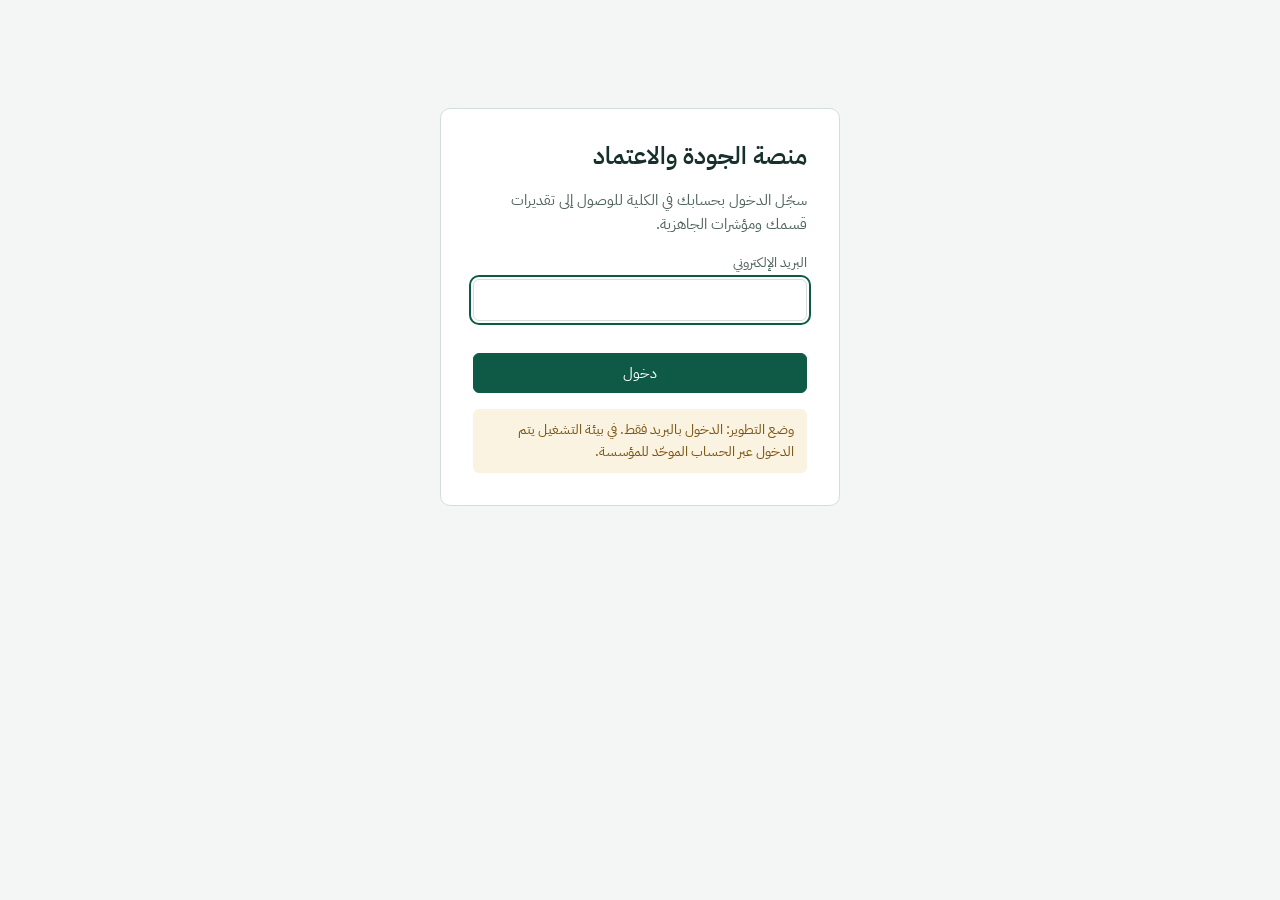
==== frontend/index.html @ ea9420d5 "AQAP: منصة الجودة والاعتماد — المخطط والواجهة البرمجية والواجهة الأمامية ووحدات خطط التحسين والمحاضر" ====
<!doctype html>
<html lang="ar" dir="rtl">
<head>
  <meta charset="utf-8">
  <meta name="viewport" content="width=device-width, initial-scale=1">
  <title>منصة الجودة والاعتماد</title>
  <link rel="preconnect" href="https://fonts.googleapis.com">
  <link rel="stylesheet" href="https://fonts.googleapis.com/css2?family=IBM+Plex+Sans+Arabic:wght@400;500;600&display=swap">
  <link rel="stylesheet" href="css/app.css">
</head>
<body>
  <div id="app" aria-live="polite"></div>
  <div id="toasts" role="status"></div>
  <dialog id="dialog"></dialog>
  <script type="module" src="js/app.js"></script>
</body>
</html>
---- frontend/css/app.css ----
:root {
  --paper: #F4F6F5;
  --surface: #FFFFFF;
  --ink: #17302B;
  --ink-2: #4E625D;
  --ink-3: #7D8D89;
  --line: #D5DDDA;
  --line-2: #E6ECEA;
  --primary: #0E5A47;
  --primary-ink: #FFFFFF;
  --primary-soft: #E3EFEB;
  --met: #2F8F5B;
  --partial: #D9A02B;
  --not-met: #C2463D;
  --na: #A9B3B0;
  --warn-bg: #FBF3E1;
  --warn-ink: #7A5410;
  --danger-bg: #F8E6E4;
  --danger-ink: #8E2B23;
  --radius: 6px;
  --font: "IBM Plex Sans Arabic", "Noto Sans Arabic", "Segoe UI", Tahoma, sans-serif;
}

* { box-sizing: border-box; }
html, body { margin: 0; }
body { font-family: var(--font); font-size: 15px; line-height: 1.6; color: var(--ink); background: var(--paper);
       font-variant-numeric: tabular-nums; }
button, input, select, textarea { font: inherit; color: inherit; }
:focus-visible { outline: 2px solid var(--primary); outline-offset: 2px; }
h1, h2, h3 { margin: 0; font-weight: 600; line-height: 1.3; }
h1 { font-size: 1.5rem; } h2 { font-size: 1.15rem; } h3 { font-size: 1rem; }
p { margin: 0; }
.muted { color: var(--ink-2); }
.faint { color: var(--ink-3); font-size: .875rem; }
.sr-only { position: absolute; width: 1px; height: 1px; overflow: hidden; clip: rect(0 0 0 0); }

/* شريط علوي */
.topbar { display: flex; align-items: center; gap: 1.25rem; padding: .6rem 1.5rem; background: var(--primary);
          color: var(--primary-ink); flex-wrap: wrap; }
.topbar .brand { display: flex; flex-direction: column; line-height: 1.25; margin-inline-end: auto; }
.topbar .brand strong { font-weight: 600; }
.topbar .brand span { font-size: .8rem; opacity: .8; }
.topbar nav { display: flex; gap: .25rem; }
.topbar nav a { color: inherit; text-decoration: none; padding: .35rem .8rem; border-radius: var(--radius); opacity: .8; }
.topbar nav a[aria-current="page"] { background: rgba(255,255,255,.16); opacity: 1; }
.topbar select { background: rgba(255,255,255,.12); border: 1px solid rgba(255,255,255,.3); color: inherit;
                 border-radius: var(--radius); padding: .3rem .5rem; }
.topbar select option { color: var(--ink); }
.topbar .user { font-size: .85rem; display: flex; gap: .75rem; align-items: center; }
.topbar .user button { background: none; border: 0; color: inherit; text-decoration: underline; cursor: pointer; opacity: .85; }

main { max-width: 1320px; margin: 0 auto; padding: 1.5rem; }

/* أزرار وحقول */
.btn { text-decoration: none; display: inline-block; color: inherit; border: 1px solid var(--line); background: var(--surface); padding: .45rem .95rem; border-radius: var(--radius);
       cursor: pointer; white-space: nowrap; }
.btn:hover { border-color: var(--ink-3); }
.btn.primary { background: var(--primary); border-color: var(--primary); color: var(--primary-ink); }
.btn.danger { color: var(--danger-ink); border-color: #E3B8B3; }
.btn.small { padding: .2rem .6rem; font-size: .85rem; }
.btn:disabled { opacity: .5; cursor: not-allowed; }
.field { display: flex; flex-direction: column; gap: .3rem; }
.field label { font-size: .85rem; color: var(--ink-2); }
input[type=text], input[type=email], textarea, select.input {
  border: 1px solid var(--line); border-radius: var(--radius); padding: .5rem .65rem; background: var(--surface); width: 100%; }
textarea { min-height: 5.5rem; resize: vertical; }

/* محدد التقدير: المقياس الرباعي هو اللغة البصرية للمنصة */
.scale { display: grid; grid-template-columns: repeat(4, 1fr); gap: 0; border: 1px solid var(--line);
         border-radius: var(--radius); overflow: hidden; }
.scale.three { grid-template-columns: repeat(3, 1fr); }
.scale button { border: 0; border-inline-start: 1px solid var(--line); background: var(--surface); padding: .55rem .4rem;
                cursor: pointer; display: flex; align-items: center; justify-content: center; gap: .4rem; }
.scale button:first-child { border-inline-start: 0; }
.scale button[aria-pressed="true"] { background: var(--sel, var(--primary)); color: #fff; }
.scale button:disabled { cursor: default; }
.scale button:disabled:not([aria-pressed="true"]) { color: var(--ink-3); }

.dot { width: .7rem; height: .7rem; border-radius: 2px; flex: none; display: inline-block; background: var(--c, var(--line)); }
.r-met { --c: var(--met); } .r-partial { --c: var(--partial); } .r-not_met { --c: var(--not-met); } .r-na { --c: var(--na); }
.r-none { --c: transparent; box-shadow: inset 0 0 0 1px var(--ink-3); }

.status { font-size: .8rem; padding: .05rem .5rem; border-radius: 3px; background: var(--line-2); color: var(--ink-2); white-space: nowrap; }
.status.s-returned { background: var(--warn-bg); color: var(--warn-ink); }
.status.s-final { background: var(--primary-soft); color: var(--primary); }
.status.s-submitted, .status.s-hod_approved, .status.s-under_audit, .status.s-audited { background: #E8EEF6; color: #2D4A72; }
.status.a-revision { background: var(--warn-bg); color: var(--warn-ink); }
.status.a-submitted, .status.a-completed { background: #E8EEF6; color: #2D4A72; }
.status.a-approved { background: #EEF3E6; color: #44602A; }
.status.a-verified { background: var(--primary-soft); color: var(--primary); }
.status.a-cancelled { text-decoration: line-through; }
input[type=range] { accent-color: var(--primary); flex: 1; }

/* تسجيل الدخول */
.login { max-width: 25rem; margin: 12vh auto; background: var(--surface); padding: 2rem; border-radius: 10px;
         border: 1px solid var(--line); display: flex; flex-direction: column; gap: 1rem; }
.notice { background: var(--warn-bg); color: var(--warn-ink); padding: .6rem .8rem; border-radius: var(--radius); font-size: .875rem; }
.error-box { background: var(--danger-bg); color: var(--danger-ink); padding: .6rem .8rem; border-radius: var(--radius); }

/* مساحة القسم */
.ws-head { display: flex; align-items: flex-end; gap: 1.5rem; flex-wrap: wrap; margin-bottom: 1rem; }
.ws-head .title { margin-inline-end: auto; display: flex; flex-direction: column; gap: .35rem; }
.progress-line { display: flex; gap: 1.5rem; font-size: .9rem; color: var(--ink-2); }
.progress-line b { color: var(--ink); font-weight: 600; font-size: 1.05rem; }
.filters { display: flex; gap: .35rem; flex-wrap: wrap; margin-bottom: .9rem; }
.filters button { border: 1px solid var(--line); background: var(--surface); border-radius: 999px; padding: .2rem .8rem;
                  cursor: pointer; font-size: .875rem; }
.filters button[aria-pressed="true"] { background: var(--ink); border-color: var(--ink); color: #fff; }

.ws { display: grid; grid-template-columns: minmax(300px, 400px) 1fr; gap: 1.25rem; align-items: start; }
.req-list { background: var(--surface); border: 1px solid var(--line); border-radius: 10px; max-height: calc(100vh - 230px);
            overflow-y: auto; position: sticky; top: 1rem; }
.req-group { padding: .5rem 1rem; background: var(--paper); font-size: .8rem; color: var(--ink-2); position: sticky; top: 0;
             border-bottom: 1px solid var(--line-2); z-index: 1; }
.req-item { display: grid; grid-template-columns: auto 1fr auto; gap: .2rem .7rem; padding: .7rem 1rem; border: 0;
            border-bottom: 1px solid var(--line-2); background: none; width: 100%; text-align: start; cursor: pointer; align-items: start; }
.req-item:hover { background: #FAFBFB; }
.req-item[aria-current="true"] { background: var(--primary-soft); box-shadow: inset -3px 0 0 var(--primary); }
.req-item .dot { margin-top: .45rem; }
.req-item .code { font-size: .8rem; color: var(--ink-3); }
.req-item .text { grid-column: 2 / 4; display: -webkit-box; -webkit-line-clamp: 2; -webkit-box-orient: vertical; overflow: hidden; }
.req-item .meta { grid-column: 3; grid-row: 1; display: flex; gap: .4rem; align-items: center; }

.detail { background: var(--surface); border: 1px solid var(--line); border-radius: 10px; }
.detail section { padding: 1.25rem 1.5rem; border-bottom: 1px solid var(--line-2); display: flex; flex-direction: column; gap: .85rem; }
.detail section:last-child { border-bottom: 0; }
.detail .req-text { font-size: 1.12rem; font-weight: 500; max-width: 62ch; }
.crumbs { font-size: .85rem; color: var(--ink-3); }
.row { display: flex; gap: .6rem; align-items: center; flex-wrap: wrap; }
.row.end { justify-content: flex-end; }
.grid2 { display: grid; grid-template-columns: 1fr 1fr; gap: 1rem; }
.empty { padding: 3rem 1.5rem; text-align: center; color: var(--ink-2); }

.ev-list { list-style: none; margin: 0; padding: 0; display: flex; flex-direction: column; }
.ev-list li { display: flex; gap: .75rem; align-items: center; padding: .55rem 0; border-bottom: 1px dashed var(--line-2); }
.ev-list li:last-child { border-bottom: 0; }
.ev-list .grow { flex: 1; min-width: 0; }
.ev-add { display: grid; grid-template-columns: 1fr auto; gap: .6rem; background: var(--paper); padding: .9rem; border-radius: var(--radius); }

.timeline { list-style: none; padding: 0; margin: 0; font-size: .875rem; }
.timeline li { padding: .3rem 0; display: flex; gap: .6rem; color: var(--ink-2); flex-wrap: wrap; }
.timeline li q { color: var(--ink); }
.readonly-val { display: flex; gap: .5rem; align-items: center; }

/* لوحة المؤشرات */
.dash-head { display: flex; justify-content: space-between; align-items: flex-start; gap: 1rem; flex-wrap: wrap; margin-bottom: 1.25rem; }
.figures { display: flex; gap: 2.5rem; flex-wrap: wrap; margin: .75rem 0 2rem; }
.figure { display: flex; flex-direction: column; }
.figure .num { font-size: 2.6rem; font-weight: 600; line-height: 1.1; letter-spacing: -.01em; }
.figure .num small { font-size: 1.1rem; font-weight: 500; color: var(--ink-2); }
.figure .lbl { font-size: .85rem; color: var(--ink-2); }
.figure.alert .num { color: var(--not-met); }

.panel { background: var(--surface); border: 1px solid var(--line); border-radius: 10px; padding: 1.25rem 1.5rem; margin-bottom: 1.25rem; }
.panel > header { display: flex; justify-content: space-between; align-items: baseline; gap: 1rem; margin-bottom: 1rem; flex-wrap: wrap; }
.cols2 { display: grid; grid-template-columns: 1fr 1fr; gap: 1.25rem; }
.cols2 > .panel { margin-bottom: 0; }

/* خريطة الاستيفاء: كل خلية متطلب، وكل صف قسم */
.matrix-wrap { overflow-x: auto; }
.matrix { display: grid; gap: 3px; align-items: center; }
.matrix .rowlabel { font-size: .85rem; padding-inline-end: .75rem; white-space: nowrap; }
.matrix .stdlabel { font-size: .75rem; color: var(--ink-3); border-top: 2px solid var(--ink-3); padding-top: .2rem; white-space: nowrap; overflow: hidden; }
.cell { width: 100%; aspect-ratio: 1; min-width: 14px; border: 0; border-radius: 2px; background: var(--c); cursor: pointer; padding: 0; }
.cell.r-none { background: repeating-linear-gradient(45deg, #fff 0 3px, #E3E8E6 3px 5px); box-shadow: inset 0 0 0 1px var(--line); }
.cell.gap-mark { box-shadow: inset 0 0 0 2px var(--ink); }
.cell:hover { outline: 2px solid var(--ink); outline-offset: 1px; }
.legend { display: flex; gap: 1rem; flex-wrap: wrap; font-size: .8rem; color: var(--ink-2); margin-top: .9rem; }
.legend span { display: inline-flex; align-items: center; gap: .35rem; }
.legend .cell { width: 12px; min-width: 12px; cursor: default; }
.legend .cell:hover { outline: 0; }

table.data { width: 100%; border-collapse: collapse; font-size: .9rem; }
table.data th { text-align: start; font-weight: 500; color: var(--ink-2); font-size: .8rem; padding: .4rem .6rem; border-bottom: 1px solid var(--line); }
table.data td { padding: .55rem .6rem; border-bottom: 1px solid var(--line-2); vertical-align: middle; }
table.data tr:last-child td { border-bottom: 0; }
.bar { position: relative; height: .7rem; background: var(--line-2); border-radius: 2px; min-width: 120px; }
.bar i { position: absolute; inset-block: 0; inset-inline-start: 0; background: var(--primary); border-radius: 2px; }
.bar b { position: absolute; inset-block: -3px; width: 2px; background: var(--partial); }
.heat { text-align: center; border-radius: 3px; font-size: .85rem; padding: .3rem .2rem; }

.rank { list-style: none; padding: 0; margin: 0; }
.rank li { display: grid; grid-template-columns: 1fr auto; gap: .2rem 1rem; padding: .5rem 0; border-bottom: 1px solid var(--line-2); }
.rank li:last-child { border-bottom: 0; }

/* إشعارات وحوار */
#toasts { position: fixed; inset-block-end: 1rem; inset-inline-start: 1rem; display: flex; flex-direction: column; gap: .5rem; z-index: 50; }
.toast { background: var(--ink); color: #fff; padding: .6rem 1rem; border-radius: var(--radius); max-width: 26rem; }
.toast.error { background: var(--danger-ink); }
dialog { border: 1px solid var(--line); border-radius: 10px; padding: 1.5rem; width: min(30rem, 92vw); }
dialog::backdrop { background: rgba(23, 48, 43, .35); }
dialog form { display: flex; flex-direction: column; gap: 1rem; }

.skeleton { color: var(--ink-3); padding: 2rem 0; }

/* المحاضر */
.min-group { border-bottom: 1px solid var(--line-2); }
.min-tpl { display: grid; grid-template-columns: auto auto 1fr; gap: .2rem .6rem; width: 100%; padding: .75rem 1rem; border: 0;
           background: none; text-align: start; cursor: pointer; align-items: center; }
.min-tpl:hover { background: #FAFBFB; }
.min-tpl[aria-expanded="true"] { background: var(--paper); }
.min-tpl .code { font-weight: 600; } .min-tpl .meta { justify-self: end; font-size: .8rem; }
.min-tpl .text { grid-column: 1 / -1; }
.min-items { background: var(--paper); }
.min-items .req-item { padding-inline-start: 1.6rem; }
.status.s-draft { background: var(--line-2); }
.axis { border: 1px solid var(--line-2); border-radius: var(--radius); padding: .8rem; margin-bottom: .8rem; display: flex; flex-direction: column; gap: .6rem; }
.axis-head { display: flex; gap: .6rem; align-items: center; }
.axis-head input { flex: 1; font-weight: 500; }
.axis-no { font-size: .8rem; color: var(--primary); white-space: nowrap; font-weight: 600; }
.rec-table td { padding: .35rem; vertical-align: top; }
.rec-table textarea, .rec-table input { min-height: 0; padding: .35rem .5rem; }
.rec-table textarea { min-height: 2.6rem; }
.fu-row { display: flex; flex-direction: column; gap: .5rem; padding: .7rem 0; border-top: 1px dashed var(--line-2); }
.fu-fields { display: grid; grid-template-columns: 10rem 1fr 1fr auto; gap: .5rem; align-items: start; }
.fu-fields textarea { min-height: 2.6rem; }
.fu-fields .faint { grid-column: 1 / -1; }
input[type=date].input { width: auto; }
input[type=text]:disabled, textarea:disabled, select:disabled { background: var(--paper); color: var(--ink); }

@media (max-width: 900px) {
  .fu-row, .fu-fields { grid-template-columns: 1fr; }
  .ws, .cols2, .grid2 { grid-template-columns: 1fr; }
  .req-list { position: static; max-height: 45vh; }
  main { padding: 1rem; }
  .figures { gap: 1.5rem; }
  .figure .num { font-size: 2rem; }
}
@media (prefers-reduced-motion: no-preference) {
  .toast { animation: rise .2s ease-out; }
  @keyframes rise { from { transform: translateY(6px); opacity: 0; } }
}
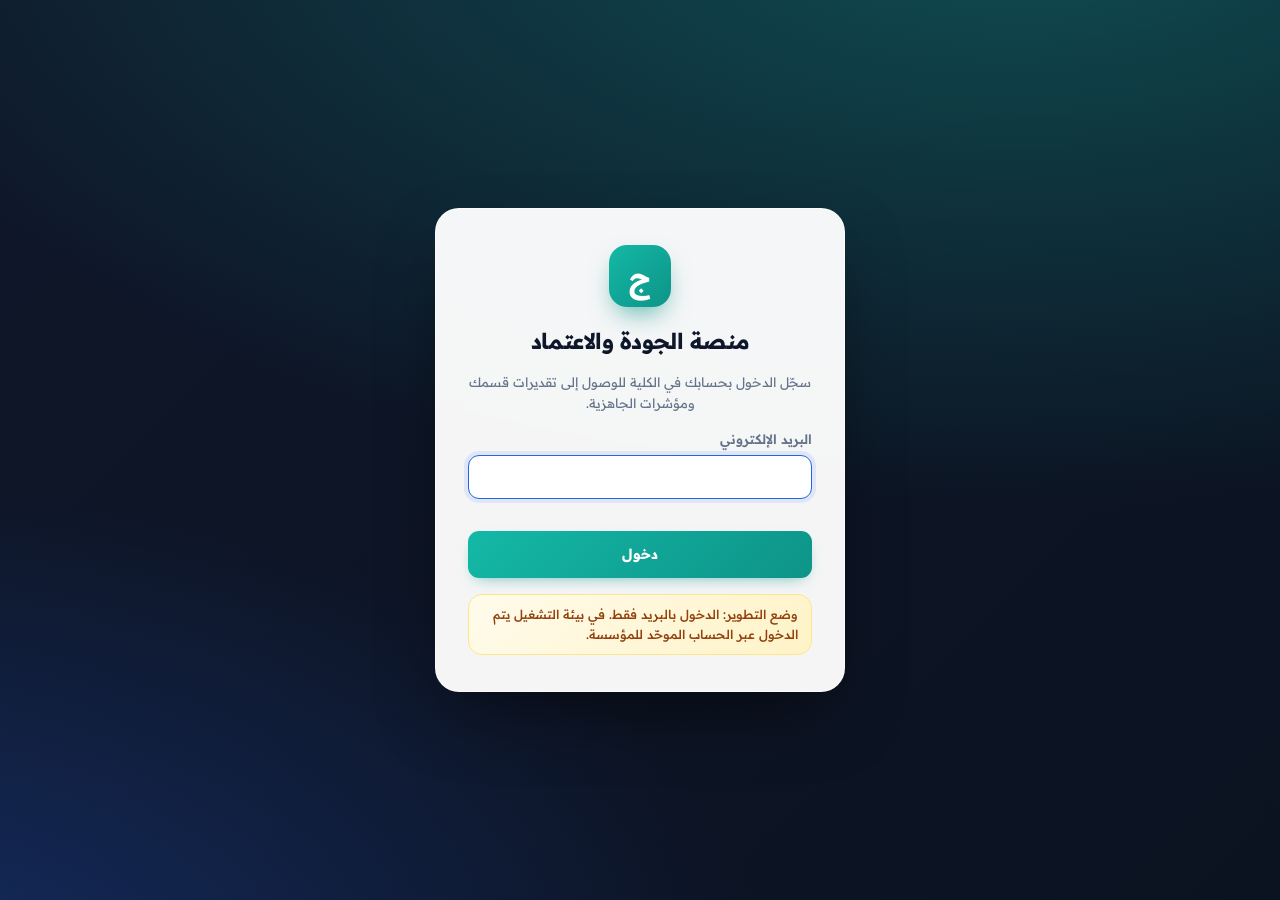
==== commit aec20db5: "Apply Quality Connect visual identity (colors, Readex Pro/Plus Jakarta fonts, radii, shadows, gradie" ====
--- a/frontend/index.html
+++ b/frontend/index.html
@@ -5,7 +5,7 @@
   <meta name="viewport" content="width=device-width, initial-scale=1">
   <title>منصة الجودة والاعتماد</title>
   <link rel="preconnect" href="https://fonts.googleapis.com">
-  <link rel="stylesheet" href="https://fonts.googleapis.com/css2?family=IBM+Plex+Sans+Arabic:wght@400;500;600&display=swap">
+  <link rel="stylesheet" href="https://fonts.googleapis.com/css2?family=Plus+Jakarta+Sans:wght@400;500;600;700;800&family=Readex+Pro:wght@300;400;500;600;700&display=swap">
   <link rel="stylesheet" href="css/app.css">
 </head>
 <body>
--- a/frontend/css/app.css
+++ b/frontend/css/app.css
@@ -1,7 +1,7 @@
 :root {
   --paper: #F4F6F5;
   --surface: #FFFFFF;
-  --ink: #17302B;
+  --ink: #0F172A;
   --ink-2: #4E625D;
   --ink-3: #7D8D89;
   --line: #D5DDDA;
@@ -188,7 +188,7 @@
 .toast { background: var(--ink); color: #fff; padding: .6rem 1rem; border-radius: var(--radius); max-width: 26rem; }
 .toast.error { background: var(--danger-ink); }
 dialog { border: 1px solid var(--line); border-radius: 10px; padding: 1.5rem; width: min(30rem, 92vw); }
-dialog::backdrop { background: rgba(23, 48, 43, .35); }
+dialog::backdrop { background: rgba(15, 23, 42, .35); }
 dialog form { display: flex; flex-direction: column; gap: 1rem; }
 
 .skeleton { color: var(--ink-3); padding: 2rem 0; }
@@ -230,3 +230,404 @@
   .toast { animation: rise .2s ease-out; }
   @keyframes rise { from { transform: translateY(6px); opacity: 0; } }
 }
+
+/* جاهزية المحضر والشواهد الداعمة */
+.checks { list-style: none; margin: .3rem 0 .6rem; padding: 0; display: grid; grid-template-columns: repeat(auto-fill, minmax(13rem, 1fr)); gap: .35rem; }
+.checks li { display: flex; gap: .45rem; align-items: center; font-size: .875rem; padding: .3rem .6rem; border-radius: var(--radius);
+             background: var(--danger-bg); color: var(--danger-ink); }
+.checks li.ok { background: var(--primary-soft); color: var(--primary); }
+.checks li.opt { background: var(--line-2); color: var(--ink-2); }
+.linkish { background: none; border: 0; padding: 0; color: var(--primary); font-weight: 600; cursor: pointer; text-align: start; }
+.linkish:hover { text-decoration: underline; }
+
+/* الخطط والتقارير (النماذج الإلكترونية) */
+.std-head { padding: .55rem 1rem .35rem; font-size: .8rem; color: var(--ink-2); background: var(--paper); border-top: 1px solid var(--line-2); font-weight: 600; }
+.std-head:first-child { border-top: 0; }
+.table-scroll { overflow-x: auto; margin-inline: -1.5rem; padding-inline: 1.5rem; }
+table.form-table { font-size: .82rem; min-width: 100%; }
+table.form-table th { white-space: normal; min-width: 4.5rem; vertical-align: bottom; }
+table.form-table th.grp { text-align: center; background: var(--primary-soft); color: var(--primary); font-weight: 600; border-bottom: 0; }
+table.form-table td { padding: .3rem .35rem; vertical-align: top; }
+table.form-table td.num { text-align: center; white-space: nowrap; }
+table.form-table .computed { background: #F3F7F6; color: var(--primary); font-weight: 600; }
+table.form-table input, table.form-table select, table.form-table textarea { width: 100%; font-size: .82rem; padding: .3rem .4rem;
+  border: 1px solid var(--line); border-radius: 4px; background: var(--surface); }
+table.form-table textarea { resize: vertical; min-height: 2.2rem; }
+td.w-text { min-width: 9rem; } td.w-longtext { min-width: 14rem; } td.w-number { min-width: 5rem; }
+td.w-select { min-width: 7.5rem; } td.w-url { min-width: 11rem; }
+.fu-done { color: var(--met); font-weight: 600; } .fu-partial { color: #9A6C12; font-weight: 600; } .fu-not { color: var(--not-met); font-weight: 600; }
+select.fu-done { background: #EAF5EE; } select.fu-partial { background: var(--warn-bg); } select.fu-not { background: var(--danger-bg); }
+.form-sum { flex-wrap: wrap; gap: .4rem 1.4rem; }
+.grid3 { display: grid; grid-template-columns: repeat(auto-fill, minmax(12rem, 1fr)); gap: .8rem; }
+@media (max-width: 900px) { .table-scroll { margin-inline: -1rem; padding-inline: 1rem; } }
+.ws > * { min-width: 0; }   /* الجداول العريضة تتمرر داخل إطارها لا الصفحة كلها */
+
+/* ---------------- التقرير النهائي ---------------- */
+.final-report { --g1: #0F766E; --g2: #0D9488; --gold: #2DD4BF; --soft: #F5F8FB;
+  display: flex; flex-direction: column; gap: 1.1rem; padding-bottom: 2rem; position: relative; }
+.final-report::before { content: ""; position: fixed; inset: 0; z-index: -1; pointer-events: none;
+  background: radial-gradient(1200px 500px at 100% -10%, #D5F5F0 0, transparent 60%),
+              radial-gradient(900px 500px at -10% 110%, #E0E9FB 0, transparent 60%), #F5F8FB; }
+.final-report .table-wrap { overflow-x: auto; }
+
+/* الترويسة */
+.hero { color: #fff; border-radius: 18px; padding: 1.6rem 1.8rem 1.3rem; position: relative; overflow: hidden;
+  background: linear-gradient(135deg, var(--g1) 0%, var(--g2) 60%, #14B8A6 100%);
+  box-shadow: 0 18px 40px -18px rgba(13, 148, 136, .55); }
+.hero::after { content: ""; position: absolute; inset: 0; opacity: .12; pointer-events: none;
+  background-image: radial-gradient(circle at 1px 1px, #fff 1.2px, transparent 1.3px); background-size: 18px 18px;
+  mask-image: linear-gradient(to left, #000, transparent 70%); }
+.hero-top { display: flex; justify-content: space-between; gap: 1rem; flex-wrap: wrap; align-items: flex-start; position: relative; z-index: 1; }
+.hero h1 { margin: .15rem 0 .2rem; font-size: 2rem; letter-spacing: -.01em; }
+.hero p { margin: 0; opacity: .85; }
+.eyebrow { display: inline-block; font-size: .78rem; padding: .15rem .7rem; border-radius: 999px; background: rgba(255,255,255,.16);
+  border: 1px solid rgba(255,255,255,.25); }
+.report-controls { gap: .6rem; flex-wrap: wrap; align-items: center; }
+.report-controls label { display: flex; gap: .4rem; align-items: center; font-size: .85rem; color: rgba(255,255,255,.9); }
+.report-controls select { background: rgba(255,255,255,.95); color: var(--ink); border: 0; border-radius: 8px; padding: .35rem .6rem; }
+.report-controls .btn { background: var(--gold); color: #1d1a10; border: 0; font-weight: 700; border-radius: 8px; }
+.kpis { display: grid; grid-template-columns: repeat(auto-fit, minmax(150px, 1fr)); gap: .7rem; margin-top: 1.3rem; position: relative; z-index: 1; }
+.kpi { background: rgba(255,255,255,.12); border: 1px solid rgba(255,255,255,.2); border-radius: 12px; padding: .7rem .9rem;
+  display: flex; flex-direction: column; backdrop-filter: blur(4px); }
+.kpi b { font-size: 1.7rem; line-height: 1.2; }
+.kpi span { font-size: .82rem; opacity: .85; }
+.kpi.k-good b { color: #9BF0C8; } .kpi.k-mid b { color: #FFE08A; } .kpi.k-bad b { color: #FFB4AA; } .kpi.k-plan b { color: #fff; }
+.kpi.t-good b { color: #9BF0C8; } .kpi.t-mid b { color: #FFE08A; } .kpi.t-bad b { color: #FFB4AA; }
+
+/* عناوين الأقسام */
+.sec-title { display: flex; align-items: center; gap: .75rem; margin-top: .6rem; }
+.sec-title i { font-style: normal; width: 2.1rem; height: 2.1rem; border-radius: 10px; display: grid; place-items: center; font-weight: 700;
+  color: #fff; background: linear-gradient(135deg, var(--g1), var(--g2)); box-shadow: 0 6px 14px -6px rgba(13,148,136,.6); }
+.sec-title h2 { margin: 0; font-size: 1.2rem; }
+.sec-title p { margin: 0; font-size: .82rem; color: var(--ink-2); }
+.card { background: #fff; border-radius: 16px; padding: 1.2rem; border: 1px solid #E8EDF2;
+  box-shadow: 0 10px 30px -20px rgba(15, 23, 42, .35); }
+.card-h { margin: 0 0 .3rem; font-size: 1rem; }
+
+/* عدادات المعايير الرئيسية */
+.gauges { display: grid; grid-template-columns: repeat(auto-fit, minmax(170px, 1fr)); gap: .9rem; }
+.gcard { background: #fff; border-radius: 16px; padding: 1rem .8rem .9rem; display: flex; flex-direction: column; align-items: center; gap: .2rem;
+  text-align: center; border: 1px solid #E8EDF2; border-top: 5px solid var(--na, #9aa); position: relative;
+  box-shadow: 0 10px 30px -20px rgba(15, 23, 42, .4); transition: transform .2s, box-shadow .2s; }
+.gcard:hover { transform: translateY(-3px); box-shadow: 0 18px 36px -20px rgba(15, 23, 42, .5); }
+.gcard.t-good { border-top-color: var(--met); } .gcard.t-mid { border-top-color: var(--partial); } .gcard.t-bad { border-top-color: var(--not-met); }
+.gcard h3 { margin: 0; font-size: .95rem; min-height: 2.5em; display: flex; align-items: center; }
+.gcard strong { font-size: 1.9rem; line-height: 1; margin-top: -.3rem; }
+.gcard.t-good strong { color: var(--met); } .gcard.t-mid strong { color: #D97706; } .gcard.t-bad strong { color: var(--not-met); }
+.gcard .tag { background: var(--soft); color: var(--g1); border-radius: 999px; padding: .1rem .8rem; font-size: .8rem; font-weight: 700; margin-top: .35rem; }
+.gauge { width: 100%; max-width: 200px; }
+.gauge .z-bad { stroke: var(--not-met); opacity: .18; } .gauge .z-mid { stroke: var(--partial); opacity: .22; }
+.gauge .z-good { stroke: var(--met); opacity: .3; }
+.gauge .z-val.t-good { stroke: var(--met); } .gauge .z-val.t-mid { stroke: var(--partial); } .gauge .z-val.t-bad { stroke: var(--not-met); }
+.gauge .needle { stroke: var(--ink); stroke-width: 3.5; stroke-linecap: round; } .gauge .hub { fill: var(--ink); }
+.gauge .gl { font-size: 9px; fill: var(--ink-2); text-anchor: middle; }
+
+/* دوائر المعايير الفرعية */
+.rings { display: grid; grid-template-columns: repeat(auto-fill, minmax(124px, 1fr)); gap: 1rem .6rem; }
+.ringcell { display: flex; flex-direction: column; align-items: center; gap: .4rem; text-align: center; padding: .5rem .3rem;
+  border-radius: 12px; transition: background .2s; }
+.ringcell:hover { background: var(--soft); }
+.ringcell small { font-size: .74rem; line-height: 1.35; min-height: 2.7em; color: var(--ink-2); }
+.ring { position: relative; display: grid; place-items: center; }
+.ring svg { position: absolute; inset: 0; width: 100%; height: 100%; }
+.ring .track { fill: none; stroke: #EDF1F5; stroke-width: 10; }
+.ring .val { fill: none; stroke-width: 10; stroke-linecap: round; stroke: #9aa; transition: stroke-dasharray .6s; }
+.ring.t-good .val { stroke: var(--met); } .ring.t-mid .val { stroke: var(--partial); } .ring.t-bad .val { stroke: var(--not-met); }
+.ring.t-good svg { filter: drop-shadow(0 3px 6px rgba(47,143,91,.3)); } .ring.t-mid svg { filter: drop-shadow(0 3px 6px rgba(217,160,43,.3)); }
+.ring.t-bad svg { filter: drop-shadow(0 3px 6px rgba(194,70,61,.28)); }
+.ring b { font-size: 1.05rem; }
+
+/* القوة والتحسين */
+.summary3 { display: grid; grid-template-columns: 1fr auto 1fr; gap: 1.1rem; align-items: stretch; }
+.overall { display: flex; flex-direction: column; align-items: center; justify-content: center; gap: .35rem; padding: 1.2rem 1.6rem;
+  border-radius: 16px; background: radial-gradient(circle at 50% 35%, #fff 0, var(--soft) 70%); border: 1px solid #E8EDF2;
+  box-shadow: 0 10px 30px -20px rgba(15, 23, 42, .4); }
+.overall .ring b { font-size: 2.3rem; }
+.overall span { font-weight: 600; }
+.rankbox { border-radius: 16px; overflow: hidden; background: #fff; border: 1px solid #E8EDF2; box-shadow: 0 10px 30px -20px rgba(15, 23, 42, .4); }
+.rankbox h3 { margin: 0; padding: .7rem 1rem; color: #fff; font-size: .95rem; }
+.rankbox.good h3 { background: linear-gradient(135deg, #15803D, var(--met)); }
+.rankbox.bad h3 { background: linear-gradient(135deg, #B91C1C, var(--not-met)); }
+.rankbox ol { list-style: none; margin: 0; padding: .5rem 1rem .8rem; display: flex; flex-direction: column; gap: .15rem; counter-reset: r; }
+.rankbox li { counter-increment: r; display: flex; align-items: center; gap: .6rem; padding: .45rem 0; border-bottom: 1px dashed #E8EDF2; font-size: .88rem; }
+.rankbox li:last-child { border-bottom: 0; }
+.rankbox li::before { content: counter(r); width: 1.5rem; height: 1.5rem; border-radius: 50%; display: grid; place-items: center; font-size: .75rem;
+  font-weight: 700; flex: none; }
+.rankbox.good li::before { background: #DCFCE7; color: var(--met); } .rankbox.bad li::before { background: #FEE2E2; color: var(--not-met); }
+.rankbox li span { flex: 1; unicode-bidi: isolate; }
+.rankbox li b { unicode-bidi: isolate; direction: ltr; padding: .05rem .55rem; border-radius: 999px; font-size: .82rem; }
+.rankbox.good li b { background: #DCFCE7; color: var(--met); } .rankbox.bad li b { background: #FEE2E2; color: var(--not-met); }
+
+/* جداول الأعداد */
+table.counts { border-collapse: separate; border-spacing: 0; margin-bottom: 1.2rem; }
+table.counts th, table.counts td { text-align: center; white-space: nowrap; padding: .45rem .55rem; }
+table.counts thead th { background: var(--soft); font-size: .78rem; border-bottom: 1px solid #E8EDF2; }
+table.counts thead th.grp { background: linear-gradient(135deg, var(--g1), var(--g2)); color: #fff; font-size: .85rem;
+  border-inline: 2px solid #fff; border-radius: 8px 8px 0 0; }
+table.counts thead tr:first-child th:first-child { background: var(--g1); color: #fff; border-radius: 0 8px 0 0; }
+table.counts tbody th { text-align: start; font-weight: 600; white-space: normal; min-width: 210px; background: #F8FBFB; }
+table.counts tbody tr:nth-child(even) td { background: #F8FBFB; }
+table.counts tbody tr:hover td, table.counts tbody tr:hover th { background: #F1F6F9; }
+table.counts td:nth-child(3n+2) { color: var(--met); font-weight: 700; }
+table.counts td:nth-child(3n+3) { color: var(--not-met); font-weight: 700; }
+table.counts td:nth-child(3n+1) { color: #D97706; font-weight: 700; }
+.c-good { color: var(--met); } .c-bad { color: var(--not-met); } .c-mid { color: #D97706; }
+
+/* خطط التحسين */
+.chips { display: flex; flex-wrap: wrap; gap: .25rem; }
+.chip { border-radius: 999px; padding: .05rem .6rem; font-size: .76rem; white-space: nowrap; font-weight: 600; }
+.chip.c-bad { background: #FEE2E2; color: var(--not-met); } .chip.c-mid { background: #FEF3C7; color: #B45309; }
+.clamp { display: -webkit-box; -webkit-line-clamp: 2; -webkit-box-orient: vertical; overflow: hidden; font-size: .8rem; max-width: 280px; }
+.plan-groups details { border: 1px solid #E8EDF2; border-radius: 12px; margin-bottom: .6rem; overflow: hidden; background: #fff; }
+.plan-groups details[open] { box-shadow: 0 10px 24px -18px rgba(15,23,42,.45); }
+.plan-groups summary { cursor: pointer; padding: .75rem 1rem; display: flex; gap: .6rem; align-items: center; background: var(--soft);
+  list-style: none; }
+.plan-groups summary::-webkit-details-marker { display: none; }
+.plan-groups summary::before { content: "‹"; font-size: 1.2rem; transition: transform .2s; color: var(--g1); }
+.plan-groups details[open] summary::before { transform: rotate(-90deg); }
+.plan-groups table.data thead th { background: #F8FBFB; font-size: .8rem; }
+
+@media (max-width: 760px) { .summary3 { grid-template-columns: 1fr; } .hero h1 { font-size: 1.5rem; } }
+@media print {
+  .topbar, .report-controls { display: none !important; }
+  .final-report::before { display: none; }
+  .hero, .sec-title i, table.counts thead th.grp, .rankbox h3 { -webkit-print-color-adjust: exact; print-color-adjust: exact; }
+  .gcard, .card, .summary3 { break-inside: avoid; }
+}
+
+/* ---------------- نطاق المتطلبات ---------------- */
+.scope-page { display: flex; flex-direction: column; gap: 1rem; padding-bottom: 5rem; }
+.scope-hero { color: #fff; border-radius: 18px; padding: 1.4rem 1.6rem; display: flex; justify-content: space-between; gap: 1rem;
+  flex-wrap: wrap; background: linear-gradient(135deg, #0F766E, #0D9488 60%, #14B8A6); box-shadow: 0 18px 40px -18px rgba(13,148,136,.55); }
+.scope-hero h1 { margin: 0 0 .3rem; } .scope-hero p { margin: 0; opacity: .88; max-width: 640px; }
+.scope-pick { display: flex; flex-direction: column; gap: .6rem; align-items: flex-start; }
+.scope-pick label { display: flex; gap: .4rem; align-items: center; }
+.scope-pick select { border: 0; border-radius: 8px; padding: .35rem .6rem; color: var(--ink); }
+.scope-stats { display: flex; gap: .6rem; }
+.scope-stats span { background: rgba(255,255,255,.14); border: 1px solid rgba(255,255,255,.22); border-radius: 10px; padding: .35rem .7rem; font-size: .85rem; }
+.scope-stats b { font-size: 1.2rem; margin-inline-end: .2rem; }
+.sstd h2 { margin: 0 0 .7rem; font-size: 1.05rem; display: flex; align-items: center; gap: .5rem; }
+.ssub-code { background: #EEF6F5; color: #0F766E; border-radius: 6px; padding: 0 .45rem; font-weight: 700; font-size: .85rem; }
+.ssub { border: 1px solid #E8EDF2; border-radius: 12px; margin-bottom: .5rem; overflow: hidden; }
+.ssub > summary { cursor: pointer; display: flex; gap: .6rem; align-items: center; padding: .6rem .9rem; background: #F8FBFB; list-style: none; flex-wrap: wrap; }
+.ssub > summary::-webkit-details-marker { display: none; }
+.ssub-title { flex: 1; font-weight: 600; }
+.ssub-count { font-size: .8rem; color: var(--ink-2); }
+.ssub.all-ex > summary { background: #FFFBEB; } .ssub.all-ex .ssub-title { text-decoration: line-through; color: var(--ink-2); }
+.ssub ul { list-style: none; margin: 0; padding: .3rem .9rem .6rem; }
+.sreq { display: flex; gap: .7rem; align-items: flex-start; padding: .6rem 0; border-bottom: 1px dashed #E8EDF2; }
+.sreq:last-child { border-bottom: 0; }
+.sreq input { margin-top: .35rem; width: 1.05rem; height: 1.05rem; accent-color: #0F766E; }
+.sreq-dot { width: 1.05rem; flex: none; }
+.sreq-body { flex: 1; } .sreq-body p { margin: .2rem 0 0; font-size: .9rem; }
+.sreq-top { display: flex; gap: .4rem; align-items: center; flex-wrap: wrap; }
+.sreq.is-ex .sreq-body > p:not(.sreq-why) { color: var(--ink-2); text-decoration: line-through; text-decoration-color: rgba(0,0,0,.25); }
+.sreq-why { font-size: .8rem !important; color: #92400E; background: #FFFBEB; border-radius: 6px; padding: .25rem .5rem; display: inline-block; }
+.chip.c-good { background: #DCFCE7; color: var(--met); }
+.scope-bar:not(:empty) { position: sticky; bottom: 1rem; align-self: center; display: flex; gap: .7rem; align-items: center; padding: .6rem 1rem;
+  background: #0F172A; color: #fff; border-radius: 999px; box-shadow: 0 12px 30px -10px rgba(0,0,0,.4); z-index: 5; }
+.scope-bar .btn { border-radius: 999px; }
+.topbar nav a { padding: .35rem .55rem; font-size: .92rem; }
+.ssub-code { direction: ltr; unicode-bidi: isolate; display: inline-block; }
+.ringcell small { min-height: 4.7em; display: block; }
+.ringcell small .ssub-code { margin-bottom: .15rem; }
+
+/* ---------------- تقويم الإنجاز ---------------- */
+.cal-page { display: flex; flex-direction: column; gap: 1rem; padding-bottom: 2rem; }
+.cal-actions { margin-top: .9rem; gap: .5rem; flex-wrap: wrap; }
+.btn.gold { background: #2DD4BF; color: #1d1a10; border: 0; font-weight: 700; }
+.btn.ghost { background: rgba(255,255,255,.14); color: #fff; border: 1px solid rgba(255,255,255,.3); }
+.scope-stats .st-done b { color: #9BF0C8; } .scope-stats .st-soon b { color: #FFE08A; } .scope-stats .st-overdue b { color: #FFB4AA; }
+.cal-layout { display: grid; grid-template-columns: minmax(0, 1.05fr) minmax(0, 1fr); gap: 1rem; align-items: start; }
+.cal-nav { display: flex; justify-content: space-between; align-items: center; margin-bottom: .6rem; }
+.cal-nav h2 { margin: 0; font-size: 1.1rem; }
+.cal-grid { display: grid; grid-template-columns: repeat(7, minmax(0, 1fr)); gap: 4px; }
+.cal-dow { text-align: center; font-size: .75rem; color: var(--ink-2); padding: .25rem 0; font-weight: 600; }
+.cal-cell { min-height: 74px; border: 1px solid #E8EDF2; border-radius: 8px; padding: .25rem; display: flex; flex-direction: column; gap: 2px; background: #fff; }
+.cal-cell.empty { background: transparent; border-style: dashed; opacity: .4; }
+.cal-cell.has { background: #F8FBFB; }
+.cal-cell.today { outline: 2px solid #0F766E; outline-offset: -2px; }
+.cal-day { font-size: .78rem; color: var(--ink-2); }
+.cal-chip { display: inline-block; font-size: .72rem; font-weight: 700; padding: 0 .35rem; border-radius: 4px; text-decoration: none;
+  color: #fff; background: #64748B; min-width: 1rem; min-height: .9rem; }
+.cal-chip.st-done { background: var(--met); } .cal-chip.st-soon { background: var(--partial); } .cal-chip.st-overdue { background: var(--not-met); }
+.cal-chip.st-upcoming { background: #2563EB; }
+.cal-more { font-size: .7rem; color: var(--ink-2); }
+.cal-legend { margin-top: .7rem; }
+.cal-group { margin: .4rem 0 .5rem; font-size: .95rem; color: #0F766E; border-bottom: 2px solid #EEF6F5; padding-bottom: .3rem; }
+.dl { display: flex; gap: .8rem; align-items: flex-start; padding: .75rem; border: 1px solid #E8EDF2; border-inline-start: 5px solid #2563EB;
+  border-radius: 12px; margin-bottom: .6rem; background: #fff; scroll-margin-top: 80px; }
+.dl:target { box-shadow: 0 0 0 3px rgba(13,148,136,.25); }
+.dl.st-done { border-inline-start-color: var(--met); } .dl.st-soon { border-inline-start-color: var(--partial); }
+.dl.st-overdue { border-inline-start-color: var(--not-met); background: #FFF7F7; }
+.dl-date { width: 3.2rem; flex: none; text-align: center; background: #F5F8FB; border-radius: 10px; padding: .35rem 0; display: flex; flex-direction: column; }
+.dl-date b { font-size: 1.35rem; line-height: 1.1; color: #0F766E; } .dl-date span { font-size: .7rem; color: var(--ink-2); }
+.dl-body { flex: 1; min-width: 0; }
+.dl-top { display: flex; gap: .4rem; align-items: center; flex-wrap: wrap; }
+.dl-kind { font-size: .75rem; color: var(--ink-2); }
+.dl h3 { margin: .3rem 0 .15rem; font-size: .95rem; }
+.dl p { margin: 0; font-size: .8rem; }
+.chip.st-done { background: #DCFCE7; color: var(--met); } .chip.st-soon { background: #FEF3C7; color: #B45309; }
+.chip.st-overdue { background: #FEE2E2; color: var(--not-met); } .chip.st-upcoming { background: #DBEAFE; color: #2563EB; }
+.chip:not([class*="st-"]):not(.c-good):not(.c-bad):not(.c-mid) { background: #EEF2F4; color: var(--ink-2); }
+.dl-prog { display: flex; align-items: center; gap: .6rem; margin-top: .45rem; font-size: .78rem; color: var(--ink-2); }
+.dl-bar { flex: 1; height: 7px; background: #EDF1F5; border-radius: 99px; overflow: hidden; max-width: 220px; }
+.dl-bar i { display: block; height: 100%; background: linear-gradient(90deg, #0D9488, #14B8A6); border-radius: 99px; }
+.cal-form { min-width: min(460px, 90vw); }
+.due { font-size: .72rem; padding: 0 .4rem; border-radius: 4px; background: #DBEAFE; color: #2563EB; white-space: nowrap; }
+.due.soon { background: #FEF3C7; color: #B45309; } .due.late { background: #FEE2E2; color: var(--not-met); }
+@media (max-width: 980px) { .cal-layout { grid-template-columns: 1fr; } }
+.cal-month { position: sticky; top: 1rem; }
+
+
+/* =====================================================================
+   هوية Quality Connect (منقولة من مشروع Lovable): الألوان والخطوط والزوايا والظلال والمكوّنات
+   ===================================================================== */
+:root {
+  --navy: #0F172A; --brand: #0D9488; --brand-2: #0F766E; --brand-hi: #14B8A6; --brand-glow: #2DD4BF; --accent: #2563EB;
+  --paper: #F5F8FB; --surface: #FFFFFF; --ink: #0F172A; --ink-2: #64748B; --ink-3: #94A3B8;
+  --line: #E8EDF2; --line-2: #EEF2F5;
+  --primary: #0D9488; --primary-ink: #FFFFFF; --primary-soft: #EEF6F5;
+  --met: #16A34A; --partial: #D97706; --not-met: #DC2626; --na: #7C8A94;
+  --warn-bg: #FEF3C7; --warn-ink: #92400E; --danger-bg: #FEE2E2; --danger-ink: #DC2626;
+  --radius: 11px; --radius-lg: 18px;
+  --grad: linear-gradient(135deg, #14B8A6, #0D9488);
+  --shadow-card: 0 1px 2px rgba(15,23,42,.04), 0 12px 28px -18px rgba(15,23,42,.16);
+  --shadow-hover: 0 1px 2px rgba(15,23,42,.05), 0 20px 40px -20px rgba(15,23,42,.28);
+  --shadow-btn: 0 6px 16px -8px rgba(13,148,136,.7);
+  --font: "Readex Pro", "Plus Jakarta Sans", system-ui, sans-serif;
+}
+body { background: var(--paper); color: var(--ink); -webkit-font-smoothing: antialiased; font-size: 14.5px; }
+h1, h2, h3 { font-weight: 800; letter-spacing: -.01em; color: var(--navy); }
+h1 { font-size: 26px; letter-spacing: -.02em; }
+::-webkit-scrollbar { width: 9px; height: 9px; }
+::-webkit-scrollbar-thumb { background: #CBD5E1; border-radius: 9px; border: 2px solid transparent; background-clip: content-box; }
+:focus-visible { outline: 2px solid var(--accent); }
+
+/* الشريط العلوي: زجاجي فاتح مع شعار متدرج */
+.topbar { background: rgba(255,255,255,.82); backdrop-filter: blur(14px); -webkit-backdrop-filter: blur(14px); color: var(--navy);
+  border-bottom: 1px solid var(--line); min-height: 66px; padding: .5rem 22px; position: sticky; top: 0; z-index: 30; gap: 14px; }
+.topbar .brand { flex-direction: row; align-items: center; gap: 12px; }
+.topbar .brand::before { content: "ج"; width: 42px; height: 42px; border-radius: 13px; background: var(--grad); color: #fff; flex: none;
+  display: grid; place-items: center; font-weight: 800; font-size: 20px; box-shadow: 0 6px 16px -6px rgba(13,148,136,.6); }
+.topbar .brand strong { font-weight: 800; font-size: 17px; color: var(--navy); display: block; }
+.topbar .brand span { font-size: 11.5px; color: var(--ink-2); opacity: 1; font-weight: 500; display: block; }
+.topbar .brand > * { line-height: 1.2; }
+.topbar .brand { display: grid; grid-template-columns: 42px auto; grid-template-rows: auto auto; column-gap: 12px; }
+.topbar .brand::before { grid-row: 1 / 3; }
+.topbar nav { gap: 4px; flex-wrap: wrap; }
+.topbar nav a { color: #475569; opacity: 1; font-weight: 600; font-size: 13.5px; padding: 8px 13px; border-radius: 22px; transition: all .15s; }
+.topbar nav a:hover { background: #F1F5F9; color: var(--navy); }
+.topbar nav a[aria-current="page"] { background: var(--grad); color: #fff; font-weight: 700; box-shadow: 0 6px 16px -8px rgba(13,148,136,.6); }
+.topbar select { background: #fff; border: 1px solid var(--line); color: var(--navy); border-radius: 22px; padding: 7px 14px;
+  font-weight: 600; font-size: 13px; box-shadow: 0 1px 2px rgba(15,23,42,.04); }
+.topbar .user { color: var(--navy); font-weight: 600; }
+.topbar .user button { color: var(--not-met); text-decoration: none; font-weight: 600; background: var(--danger-bg); border-radius: 9px; padding: 5px 11px; opacity: 1; }
+main { padding: 26px 30px 70px; }
+
+/* الأزرار */
+.btn { border-radius: var(--radius); font-weight: 700; font-size: 14px; padding: 10px 17px; background: #fff; color: var(--navy);
+  border: 1px solid var(--line); transition: all .18s; display: inline-flex; align-items: center; gap: 7px; justify-content: center; }
+.btn:hover { background: #F8FAFC; border-color: #CBD5E1; }
+.btn.primary, .btn.gold { background: var(--grad); color: #fff; border: 0; box-shadow: var(--shadow-btn); }
+.btn.primary:hover, .btn.gold:hover { filter: brightness(1.05); transform: translateY(-1px); box-shadow: 0 10px 22px -8px rgba(13,148,136,.75); background: var(--grad); }
+.btn.danger { background: var(--danger-bg); color: var(--not-met); border-color: transparent; }
+.btn.small { padding: 7px 13px; font-size: 13px; }
+.btn.ghost { background: rgba(255,255,255,.1); color: #fff; border: 1px solid rgba(255,255,255,.25); }
+.btn.ghost:hover { background: rgba(255,255,255,.18); }
+
+/* الحقول */
+input[type=text], input[type=email], input[type=date], input[type=number], input[type=url], input:not([type]), textarea, select.input, select {
+  border: 1px solid var(--line); border-radius: var(--radius); padding: 10px 12px; background: #fff; color: var(--navy); font-size: 14px;
+  transition: border .15s, box-shadow .15s; }
+input:hover, textarea:hover, select:hover { border-color: #CBD5E1; }
+input:focus, textarea:focus, select:focus { outline: none; border-color: var(--accent); box-shadow: 0 0 0 4px rgba(37,99,235,.1); }
+.field label, label { color: var(--ink-2); font-weight: 600; font-size: 13px; }
+input[type=range], input[type=checkbox] { accent-color: var(--brand); }
+
+/* البطاقات واللوحات */
+.panel, .detail, .req-list, .card, .gcard, .rankbox, .overall, .ssub, .dl, .plan-groups details, .wf-list {
+  border-color: var(--line); border-radius: var(--radius-lg); box-shadow: var(--shadow-card); }
+.panel > header h2, .card-h { font-size: 15.5px; font-weight: 700; }
+.gcard:hover, .dl:hover { transform: translateY(-2px); box-shadow: var(--shadow-hover); }
+.req-item[aria-current="true"] { background: #EEF6F5; box-shadow: inset -3px 0 0 var(--brand-glow); }
+.req-item:hover, .min-tpl:hover { background: #F8FBFB; }
+.req-group { background: #F8FAFC; color: var(--ink-2); font-weight: 700; font-size: 12px; }
+.req-item .code { background: linear-gradient(135deg,#1E293B,#0F172A); color: #fff; padding: 1px 8px; border-radius: 7px; font-size: 11.5px; font-weight: 700; justify-self: start; }
+
+/* الأرقام الكبيرة في لوحة المؤشرات بأسلوب بطاقات الإحصاء */
+.figures { gap: 14px; display: grid; grid-template-columns: repeat(auto-fit, minmax(180px, 1fr)); }
+.figure { background: #fff; border: 1px solid var(--line); border-radius: var(--radius-lg); padding: 18px 20px; position: relative; overflow: hidden;
+  box-shadow: var(--shadow-card); transition: transform .2s, box-shadow .2s; }
+.figure::before { content: ""; position: absolute; top: 0; inset-inline-start: 0; width: 100%; height: 4px; background: linear-gradient(90deg, #14B8A6, #2563EB); }
+.figure:hover { transform: translateY(-2px); box-shadow: var(--shadow-hover); }
+.figure .num { font-size: 30px; font-weight: 800; letter-spacing: -.02em; color: var(--navy); }
+.figure .lbl { font-weight: 600; font-size: 13px; color: var(--ink-2); }
+.figure.alert .num { color: var(--not-met); }
+
+/* الأشرطة */
+.bar { height: 10px; background: #EDF1F5; border-radius: 8px; overflow: hidden; }
+.bar i { background: linear-gradient(90deg, #2DD4BF, #0D9488); border-radius: 8px; box-shadow: 0 1px 4px rgba(13,148,136,.4); }
+
+/* الجداول */
+table.data, table.counts { border: 1px solid var(--line); border-radius: 12px; border-collapse: separate; border-spacing: 0; overflow: hidden; }
+table.data th { background: #F1F6F9; color: var(--ink-2); font-weight: 700; font-size: 12.5px; padding: 12px 10px; border-bottom: 1px solid var(--line); }
+table.data td { padding: 12px 10px; font-size: 13px; border-bottom: 1px solid var(--line); }
+table.data tbody tr:hover td { background: #F8FBFB; }
+table.counts thead th { background: #F1F6F9; color: var(--ink-2); }
+table.counts thead th.grp, table.counts thead tr:first-child th:first-child { background: linear-gradient(135deg, #1E293B, #0F172A); color: #fff; }
+
+/* الشارات والحالات */
+.status { border-radius: 16px; padding: 3px 11px; font-weight: 700; font-size: 12px; }
+.status.s-final, .status.a-verified { background: #DCFCE7; color: #16A34A; }
+.status.s-submitted, .status.s-hod_approved, .status.s-under_audit, .status.s-audited, .status.a-submitted, .status.a-completed { background: #DBEAFE; color: #2563EB; }
+.status.s-returned, .status.a-revision { background: #FEF3C7; color: #D97706; }
+.chip, .ssub-code, .due { border-radius: 8px; font-weight: 700; }
+.ssub-code { background: #EEF6F5; color: var(--brand-2); }
+.filters button { border-radius: 22px; padding: 7px 15px; font-weight: 600; font-size: 13.5px; border-color: var(--line); }
+.filters button:hover { background: #F8FAFC; border-color: #CBD5E1; }
+.filters button[aria-pressed="true"] { background: var(--grad); border-color: transparent; color: #fff; box-shadow: 0 6px 16px -8px rgba(13,148,136,.6); }
+.scale { border-radius: var(--radius); }
+.notice { background: linear-gradient(135deg, #FFFBEB, #FEF3C7); border: 1px solid #FDE68A; color: #92400E; border-radius: 14px; font-weight: 500; }
+.error-box { background: var(--danger-bg); color: var(--not-met); border-radius: var(--radius); font-weight: 600; }
+.empty { background: #F7FAFC; border: 1px dashed #D6DFE6; border-radius: 12px; color: var(--ink-2); }
+.toast { background: var(--navy); border-radius: 12px; box-shadow: 0 20px 40px -16px rgba(15,23,42,.5); }
+dialog { border: 1px solid var(--line); border-radius: 20px; box-shadow: 0 30px 70px -20px rgba(15,23,42,.45); }
+dialog::backdrop { background: rgba(15,23,42,.45); backdrop-filter: blur(2px); }
+
+/* ترويسات الصفحات (التقرير النهائي، النطاق، التقويم) بأسلوب ترويسة التقرير الشامل */
+.hero, .scope-hero { background: linear-gradient(135deg, #0F172A, #0B1220); border-radius: 20px; box-shadow: 0 20px 44px -24px rgba(15,23,42,.7);
+  position: relative; overflow: hidden; }
+.hero::before, .scope-hero::before { content: ""; position: absolute; inset-inline-end: -60px; top: -60px; width: 260px; height: 260px; border-radius: 50%;
+  background: radial-gradient(circle, rgba(20,184,166,.32), transparent 70%); pointer-events: none; }
+.hero > *, .scope-hero > * { position: relative; z-index: 1; }
+.eyebrow { background: rgba(45,212,191,.16); color: #5EEAD4; border-color: rgba(45,212,191,.4); font-weight: 700; }
+.kpi { background: rgba(255,255,255,.06); border-color: rgba(255,255,255,.1); }
+.kpi span, .hero p, .scope-hero p { color: #94A3B8; opacity: 1; }
+.report-controls .btn { background: var(--grad); color: #fff; box-shadow: var(--shadow-btn); }
+.report-controls select, .scope-pick select { border-radius: 11px; }
+.sec-title i { background: var(--grad); box-shadow: 0 4px 12px -5px rgba(13,148,136,.6); border-radius: 9px; }
+.final-report::before { background: var(--paper); }
+.rankbox.good h3 { background: linear-gradient(135deg, #16A34A, #15803D); }
+.rankbox.bad h3 { background: linear-gradient(135deg, #DC2626, #B91C1C); }
+.dl-bar i { background: linear-gradient(90deg, #2DD4BF, #0D9488); }
+
+/* صفحة الدخول: خلفية داكنة متوهجة وبطاقة زجاجية */
+body:has(form.login) { min-height: 100vh;
+  background: radial-gradient(1200px 600px at 80% -10%, rgba(20,184,166,.35), transparent),
+              radial-gradient(900px 500px at -10% 110%, rgba(37,99,235,.3), transparent),
+              linear-gradient(135deg, #0F172A, #0B1220) fixed; }
+body:has(form.login) #app { min-height: 100vh; display: grid; place-items: center; padding: 20px; }
+.login { background: rgba(255,255,255,.96); backdrop-filter: blur(14px); border: 1px solid rgba(255,255,255,.6); border-radius: 24px;
+  padding: 36px 32px; width: 100%; max-width: 410px; margin: 0; box-shadow: 0 30px 70px -20px rgba(0,0,0,.55); }
+.login::before { content: "ج"; width: 62px; height: 62px; border-radius: 18px; background: var(--grad); color: #fff; display: grid; place-items: center;
+  font-weight: 800; font-size: 30px; margin: 0 auto 4px; box-shadow: 0 12px 26px -8px rgba(13,148,136,.7); }
+.login h1 { text-align: center; font-size: 22px; }
+.login > p.muted { text-align: center; font-size: 13px; }
+.login .btn.primary { width: 100%; padding: 12px; }
+.login .notice { font-size: 12.5px; }
+.hero h1, .scope-hero h1, .hero h2, .scope-hero h2 { color: #fff; }
+.topbar { gap: 10px; }
+.topbar nav { gap: 2px; }
+.topbar nav a { padding: 7px 10px; font-size: 13px; }
+.topbar .user { gap: 8px; font-size: 13px; }
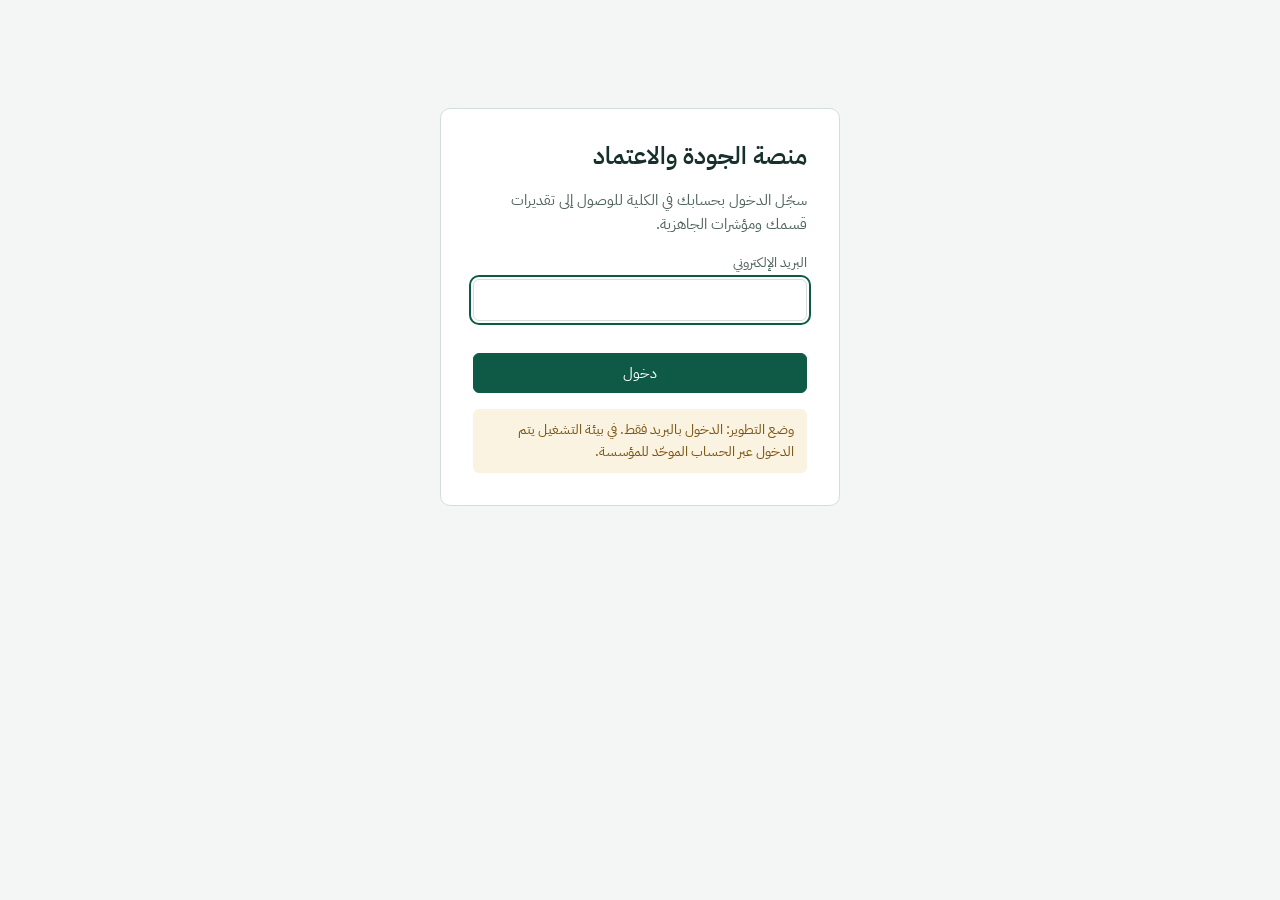
==== commit 10a85906: "Revert Quality Connect visual identity — restore previous design Co-Authored-By: Claude Opus 5.5 <no" ====
--- a/frontend/index.html
+++ b/frontend/index.html
@@ -5,7 +5,7 @@
   <meta name="viewport" content="width=device-width, initial-scale=1">
   <title>منصة الجودة والاعتماد</title>
   <link rel="preconnect" href="https://fonts.googleapis.com">
-  <link rel="stylesheet" href="https://fonts.googleapis.com/css2?family=Plus+Jakarta+Sans:wght@400;500;600;700;800&family=Readex+Pro:wght@300;400;500;600;700&display=swap">
+  <link rel="stylesheet" href="https://fonts.googleapis.com/css2?family=IBM+Plex+Sans+Arabic:wght@400;500;600&display=swap">
   <link rel="stylesheet" href="css/app.css">
 </head>
 <body>
--- a/frontend/css/app.css
+++ b/frontend/css/app.css
@@ -1,7 +1,7 @@
 :root {
   --paper: #F4F6F5;
   --surface: #FFFFFF;
-  --ink: #0F172A;
+  --ink: #17302B;
   --ink-2: #4E625D;
   --ink-3: #7D8D89;
   --line: #D5DDDA;
@@ -188,7 +188,7 @@
 .toast { background: var(--ink); color: #fff; padding: .6rem 1rem; border-radius: var(--radius); max-width: 26rem; }
 .toast.error { background: var(--danger-ink); }
 dialog { border: 1px solid var(--line); border-radius: 10px; padding: 1.5rem; width: min(30rem, 92vw); }
-dialog::backdrop { background: rgba(15, 23, 42, .35); }
+dialog::backdrop { background: rgba(23, 48, 43, .35); }
 dialog form { display: flex; flex-direction: column; gap: 1rem; }
 
 .skeleton { color: var(--ink-3); padding: 2rem 0; }
@@ -263,17 +263,17 @@
 .ws > * { min-width: 0; }   /* الجداول العريضة تتمرر داخل إطارها لا الصفحة كلها */
 
 /* ---------------- التقرير النهائي ---------------- */
-.final-report { --g1: #0F766E; --g2: #0D9488; --gold: #2DD4BF; --soft: #F5F8FB;
+.final-report { --g1: #0F5C4A; --g2: #148A6E; --gold: #C9A13B; --soft: #F3F8F6;
   display: flex; flex-direction: column; gap: 1.1rem; padding-bottom: 2rem; position: relative; }
 .final-report::before { content: ""; position: fixed; inset: 0; z-index: -1; pointer-events: none;
-  background: radial-gradient(1200px 500px at 100% -10%, #D5F5F0 0, transparent 60%),
-              radial-gradient(900px 500px at -10% 110%, #E0E9FB 0, transparent 60%), #F5F8FB; }
+  background: radial-gradient(1200px 500px at 100% -10%, #DCEFE8 0, transparent 60%),
+              radial-gradient(900px 500px at -10% 110%, #EEF4E3 0, transparent 60%), #F6FAF8; }
 .final-report .table-wrap { overflow-x: auto; }
 
 /* الترويسة */
 .hero { color: #fff; border-radius: 18px; padding: 1.6rem 1.8rem 1.3rem; position: relative; overflow: hidden;
-  background: linear-gradient(135deg, var(--g1) 0%, var(--g2) 60%, #14B8A6 100%);
-  box-shadow: 0 18px 40px -18px rgba(13, 148, 136, .55); }
+  background: linear-gradient(135deg, var(--g1) 0%, var(--g2) 60%, #1FA382 100%);
+  box-shadow: 0 18px 40px -18px rgba(15, 92, 74, .55); }
 .hero::after { content: ""; position: absolute; inset: 0; opacity: .12; pointer-events: none;
   background-image: radial-gradient(circle at 1px 1px, #fff 1.2px, transparent 1.3px); background-size: 18px 18px;
   mask-image: linear-gradient(to left, #000, transparent 70%); }
@@ -297,23 +297,23 @@
 /* عناوين الأقسام */
 .sec-title { display: flex; align-items: center; gap: .75rem; margin-top: .6rem; }
 .sec-title i { font-style: normal; width: 2.1rem; height: 2.1rem; border-radius: 10px; display: grid; place-items: center; font-weight: 700;
-  color: #fff; background: linear-gradient(135deg, var(--g1), var(--g2)); box-shadow: 0 6px 14px -6px rgba(13,148,136,.6); }
+  color: #fff; background: linear-gradient(135deg, var(--g1), var(--g2)); box-shadow: 0 6px 14px -6px rgba(15,92,74,.6); }
 .sec-title h2 { margin: 0; font-size: 1.2rem; }
 .sec-title p { margin: 0; font-size: .82rem; color: var(--ink-2); }
-.card { background: #fff; border-radius: 16px; padding: 1.2rem; border: 1px solid #E8EDF2;
-  box-shadow: 0 10px 30px -20px rgba(15, 23, 42, .35); }
+.card { background: #fff; border-radius: 16px; padding: 1.2rem; border: 1px solid #E3EDE9;
+  box-shadow: 0 10px 30px -20px rgba(23, 48, 43, .35); }
 .card-h { margin: 0 0 .3rem; font-size: 1rem; }
 
 /* عدادات المعايير الرئيسية */
 .gauges { display: grid; grid-template-columns: repeat(auto-fit, minmax(170px, 1fr)); gap: .9rem; }
 .gcard { background: #fff; border-radius: 16px; padding: 1rem .8rem .9rem; display: flex; flex-direction: column; align-items: center; gap: .2rem;
-  text-align: center; border: 1px solid #E8EDF2; border-top: 5px solid var(--na, #9aa); position: relative;
-  box-shadow: 0 10px 30px -20px rgba(15, 23, 42, .4); transition: transform .2s, box-shadow .2s; }
-.gcard:hover { transform: translateY(-3px); box-shadow: 0 18px 36px -20px rgba(15, 23, 42, .5); }
+  text-align: center; border: 1px solid #E3EDE9; border-top: 5px solid var(--na, #9aa); position: relative;
+  box-shadow: 0 10px 30px -20px rgba(23, 48, 43, .4); transition: transform .2s, box-shadow .2s; }
+.gcard:hover { transform: translateY(-3px); box-shadow: 0 18px 36px -20px rgba(23, 48, 43, .5); }
 .gcard.t-good { border-top-color: var(--met); } .gcard.t-mid { border-top-color: var(--partial); } .gcard.t-bad { border-top-color: var(--not-met); }
 .gcard h3 { margin: 0; font-size: .95rem; min-height: 2.5em; display: flex; align-items: center; }
 .gcard strong { font-size: 1.9rem; line-height: 1; margin-top: -.3rem; }
-.gcard.t-good strong { color: var(--met); } .gcard.t-mid strong { color: #D97706; } .gcard.t-bad strong { color: var(--not-met); }
+.gcard.t-good strong { color: var(--met); } .gcard.t-mid strong { color: #B7811A; } .gcard.t-bad strong { color: var(--not-met); }
 .gcard .tag { background: var(--soft); color: var(--g1); border-radius: 999px; padding: .1rem .8rem; font-size: .8rem; font-weight: 700; margin-top: .35rem; }
 .gauge { width: 100%; max-width: 200px; }
 .gauge .z-bad { stroke: var(--not-met); opacity: .18; } .gauge .z-mid { stroke: var(--partial); opacity: .22; }
@@ -330,7 +330,7 @@
 .ringcell small { font-size: .74rem; line-height: 1.35; min-height: 2.7em; color: var(--ink-2); }
 .ring { position: relative; display: grid; place-items: center; }
 .ring svg { position: absolute; inset: 0; width: 100%; height: 100%; }
-.ring .track { fill: none; stroke: #EDF1F5; stroke-width: 10; }
+.ring .track { fill: none; stroke: #EDF2F0; stroke-width: 10; }
 .ring .val { fill: none; stroke-width: 10; stroke-linecap: round; stroke: #9aa; transition: stroke-dasharray .6s; }
 .ring.t-good .val { stroke: var(--met); } .ring.t-mid .val { stroke: var(--partial); } .ring.t-bad .val { stroke: var(--not-met); }
 .ring.t-good svg { filter: drop-shadow(0 3px 6px rgba(47,143,91,.3)); } .ring.t-mid svg { filter: drop-shadow(0 3px 6px rgba(217,160,43,.3)); }
@@ -340,52 +340,52 @@
 /* القوة والتحسين */
 .summary3 { display: grid; grid-template-columns: 1fr auto 1fr; gap: 1.1rem; align-items: stretch; }
 .overall { display: flex; flex-direction: column; align-items: center; justify-content: center; gap: .35rem; padding: 1.2rem 1.6rem;
-  border-radius: 16px; background: radial-gradient(circle at 50% 35%, #fff 0, var(--soft) 70%); border: 1px solid #E8EDF2;
-  box-shadow: 0 10px 30px -20px rgba(15, 23, 42, .4); }
+  border-radius: 16px; background: radial-gradient(circle at 50% 35%, #fff 0, var(--soft) 70%); border: 1px solid #E3EDE9;
+  box-shadow: 0 10px 30px -20px rgba(23, 48, 43, .4); }
 .overall .ring b { font-size: 2.3rem; }
 .overall span { font-weight: 600; }
-.rankbox { border-radius: 16px; overflow: hidden; background: #fff; border: 1px solid #E8EDF2; box-shadow: 0 10px 30px -20px rgba(15, 23, 42, .4); }
+.rankbox { border-radius: 16px; overflow: hidden; background: #fff; border: 1px solid #E3EDE9; box-shadow: 0 10px 30px -20px rgba(23, 48, 43, .4); }
 .rankbox h3 { margin: 0; padding: .7rem 1rem; color: #fff; font-size: .95rem; }
-.rankbox.good h3 { background: linear-gradient(135deg, #15803D, var(--met)); }
-.rankbox.bad h3 { background: linear-gradient(135deg, #B91C1C, var(--not-met)); }
+.rankbox.good h3 { background: linear-gradient(135deg, #22774A, var(--met)); }
+.rankbox.bad h3 { background: linear-gradient(135deg, #9E3029, var(--not-met)); }
 .rankbox ol { list-style: none; margin: 0; padding: .5rem 1rem .8rem; display: flex; flex-direction: column; gap: .15rem; counter-reset: r; }
-.rankbox li { counter-increment: r; display: flex; align-items: center; gap: .6rem; padding: .45rem 0; border-bottom: 1px dashed #E8EDF2; font-size: .88rem; }
+.rankbox li { counter-increment: r; display: flex; align-items: center; gap: .6rem; padding: .45rem 0; border-bottom: 1px dashed #E3EDE9; font-size: .88rem; }
 .rankbox li:last-child { border-bottom: 0; }
 .rankbox li::before { content: counter(r); width: 1.5rem; height: 1.5rem; border-radius: 50%; display: grid; place-items: center; font-size: .75rem;
   font-weight: 700; flex: none; }
-.rankbox.good li::before { background: #DCFCE7; color: var(--met); } .rankbox.bad li::before { background: #FEE2E2; color: var(--not-met); }
+.rankbox.good li::before { background: #E3F4EA; color: var(--met); } .rankbox.bad li::before { background: #FBE6E4; color: var(--not-met); }
 .rankbox li span { flex: 1; unicode-bidi: isolate; }
 .rankbox li b { unicode-bidi: isolate; direction: ltr; padding: .05rem .55rem; border-radius: 999px; font-size: .82rem; }
-.rankbox.good li b { background: #DCFCE7; color: var(--met); } .rankbox.bad li b { background: #FEE2E2; color: var(--not-met); }
+.rankbox.good li b { background: #E3F4EA; color: var(--met); } .rankbox.bad li b { background: #FBE6E4; color: var(--not-met); }
 
 /* جداول الأعداد */
 table.counts { border-collapse: separate; border-spacing: 0; margin-bottom: 1.2rem; }
 table.counts th, table.counts td { text-align: center; white-space: nowrap; padding: .45rem .55rem; }
-table.counts thead th { background: var(--soft); font-size: .78rem; border-bottom: 1px solid #E8EDF2; }
+table.counts thead th { background: var(--soft); font-size: .78rem; border-bottom: 1px solid #E3EDE9; }
 table.counts thead th.grp { background: linear-gradient(135deg, var(--g1), var(--g2)); color: #fff; font-size: .85rem;
   border-inline: 2px solid #fff; border-radius: 8px 8px 0 0; }
 table.counts thead tr:first-child th:first-child { background: var(--g1); color: #fff; border-radius: 0 8px 0 0; }
-table.counts tbody th { text-align: start; font-weight: 600; white-space: normal; min-width: 210px; background: #F8FBFB; }
-table.counts tbody tr:nth-child(even) td { background: #F8FBFB; }
-table.counts tbody tr:hover td, table.counts tbody tr:hover th { background: #F1F6F9; }
+table.counts tbody th { text-align: start; font-weight: 600; white-space: normal; min-width: 210px; background: #FAFCFB; }
+table.counts tbody tr:nth-child(even) td { background: #FAFCFB; }
+table.counts tbody tr:hover td, table.counts tbody tr:hover th { background: #EEF6F2; }
 table.counts td:nth-child(3n+2) { color: var(--met); font-weight: 700; }
 table.counts td:nth-child(3n+3) { color: var(--not-met); font-weight: 700; }
-table.counts td:nth-child(3n+1) { color: #D97706; font-weight: 700; }
-.c-good { color: var(--met); } .c-bad { color: var(--not-met); } .c-mid { color: #D97706; }
+table.counts td:nth-child(3n+1) { color: #B7811A; font-weight: 700; }
+.c-good { color: var(--met); } .c-bad { color: var(--not-met); } .c-mid { color: #B7811A; }
 
 /* خطط التحسين */
 .chips { display: flex; flex-wrap: wrap; gap: .25rem; }
 .chip { border-radius: 999px; padding: .05rem .6rem; font-size: .76rem; white-space: nowrap; font-weight: 600; }
-.chip.c-bad { background: #FEE2E2; color: var(--not-met); } .chip.c-mid { background: #FEF3C7; color: #B45309; }
+.chip.c-bad { background: #FBE6E4; color: var(--not-met); } .chip.c-mid { background: #FDF1D8; color: #9A6A0E; }
 .clamp { display: -webkit-box; -webkit-line-clamp: 2; -webkit-box-orient: vertical; overflow: hidden; font-size: .8rem; max-width: 280px; }
-.plan-groups details { border: 1px solid #E8EDF2; border-radius: 12px; margin-bottom: .6rem; overflow: hidden; background: #fff; }
-.plan-groups details[open] { box-shadow: 0 10px 24px -18px rgba(15,23,42,.45); }
+.plan-groups details { border: 1px solid #E3EDE9; border-radius: 12px; margin-bottom: .6rem; overflow: hidden; background: #fff; }
+.plan-groups details[open] { box-shadow: 0 10px 24px -18px rgba(23,48,43,.45); }
 .plan-groups summary { cursor: pointer; padding: .75rem 1rem; display: flex; gap: .6rem; align-items: center; background: var(--soft);
   list-style: none; }
 .plan-groups summary::-webkit-details-marker { display: none; }
 .plan-groups summary::before { content: "‹"; font-size: 1.2rem; transition: transform .2s; color: var(--g1); }
 .plan-groups details[open] summary::before { transform: rotate(-90deg); }
-.plan-groups table.data thead th { background: #F8FBFB; font-size: .8rem; }
+.plan-groups table.data thead th { background: #FAFCFB; font-size: .8rem; }
 
 @media (max-width: 760px) { .summary3 { grid-template-columns: 1fr; } .hero h1 { font-size: 1.5rem; } }
 @media print {
@@ -398,7 +398,7 @@
 /* ---------------- نطاق المتطلبات ---------------- */
 .scope-page { display: flex; flex-direction: column; gap: 1rem; padding-bottom: 5rem; }
 .scope-hero { color: #fff; border-radius: 18px; padding: 1.4rem 1.6rem; display: flex; justify-content: space-between; gap: 1rem;
-  flex-wrap: wrap; background: linear-gradient(135deg, #0F766E, #0D9488 60%, #14B8A6); box-shadow: 0 18px 40px -18px rgba(13,148,136,.55); }
+  flex-wrap: wrap; background: linear-gradient(135deg, #0F5C4A, #148A6E 60%, #1FA382); box-shadow: 0 18px 40px -18px rgba(15,92,74,.55); }
 .scope-hero h1 { margin: 0 0 .3rem; } .scope-hero p { margin: 0; opacity: .88; max-width: 640px; }
 .scope-pick { display: flex; flex-direction: column; gap: .6rem; align-items: flex-start; }
 .scope-pick label { display: flex; gap: .4rem; align-items: center; }
@@ -407,25 +407,25 @@
 .scope-stats span { background: rgba(255,255,255,.14); border: 1px solid rgba(255,255,255,.22); border-radius: 10px; padding: .35rem .7rem; font-size: .85rem; }
 .scope-stats b { font-size: 1.2rem; margin-inline-end: .2rem; }
 .sstd h2 { margin: 0 0 .7rem; font-size: 1.05rem; display: flex; align-items: center; gap: .5rem; }
-.ssub-code { background: #EEF6F5; color: #0F766E; border-radius: 6px; padding: 0 .45rem; font-weight: 700; font-size: .85rem; }
-.ssub { border: 1px solid #E8EDF2; border-radius: 12px; margin-bottom: .5rem; overflow: hidden; }
-.ssub > summary { cursor: pointer; display: flex; gap: .6rem; align-items: center; padding: .6rem .9rem; background: #F8FBFB; list-style: none; flex-wrap: wrap; }
+.ssub-code { background: #E8F3EF; color: #0F5C4A; border-radius: 6px; padding: 0 .45rem; font-weight: 700; font-size: .85rem; }
+.ssub { border: 1px solid #E3EDE9; border-radius: 12px; margin-bottom: .5rem; overflow: hidden; }
+.ssub > summary { cursor: pointer; display: flex; gap: .6rem; align-items: center; padding: .6rem .9rem; background: #F7FBF9; list-style: none; flex-wrap: wrap; }
 .ssub > summary::-webkit-details-marker { display: none; }
 .ssub-title { flex: 1; font-weight: 600; }
 .ssub-count { font-size: .8rem; color: var(--ink-2); }
-.ssub.all-ex > summary { background: #FFFBEB; } .ssub.all-ex .ssub-title { text-decoration: line-through; color: var(--ink-2); }
+.ssub.all-ex > summary { background: #FDF6E6; } .ssub.all-ex .ssub-title { text-decoration: line-through; color: var(--ink-2); }
 .ssub ul { list-style: none; margin: 0; padding: .3rem .9rem .6rem; }
-.sreq { display: flex; gap: .7rem; align-items: flex-start; padding: .6rem 0; border-bottom: 1px dashed #E8EDF2; }
+.sreq { display: flex; gap: .7rem; align-items: flex-start; padding: .6rem 0; border-bottom: 1px dashed #E3EDE9; }
 .sreq:last-child { border-bottom: 0; }
-.sreq input { margin-top: .35rem; width: 1.05rem; height: 1.05rem; accent-color: #0F766E; }
+.sreq input { margin-top: .35rem; width: 1.05rem; height: 1.05rem; accent-color: #0F5C4A; }
 .sreq-dot { width: 1.05rem; flex: none; }
 .sreq-body { flex: 1; } .sreq-body p { margin: .2rem 0 0; font-size: .9rem; }
 .sreq-top { display: flex; gap: .4rem; align-items: center; flex-wrap: wrap; }
 .sreq.is-ex .sreq-body > p:not(.sreq-why) { color: var(--ink-2); text-decoration: line-through; text-decoration-color: rgba(0,0,0,.25); }
-.sreq-why { font-size: .8rem !important; color: #92400E; background: #FFFBEB; border-radius: 6px; padding: .25rem .5rem; display: inline-block; }
-.chip.c-good { background: #DCFCE7; color: var(--met); }
+.sreq-why { font-size: .8rem !important; color: #8A5F0A; background: #FDF6E6; border-radius: 6px; padding: .25rem .5rem; display: inline-block; }
+.chip.c-good { background: #E3F4EA; color: var(--met); }
 .scope-bar:not(:empty) { position: sticky; bottom: 1rem; align-self: center; display: flex; gap: .7rem; align-items: center; padding: .6rem 1rem;
-  background: #0F172A; color: #fff; border-radius: 999px; box-shadow: 0 12px 30px -10px rgba(0,0,0,.4); z-index: 5; }
+  background: #17302B; color: #fff; border-radius: 999px; box-shadow: 0 12px 30px -10px rgba(0,0,0,.4); z-index: 5; }
 .scope-bar .btn { border-radius: 999px; }
 .topbar nav a { padding: .35rem .55rem; font-size: .92rem; }
 .ssub-code { direction: ltr; unicode-bidi: isolate; display: inline-block; }
@@ -435,7 +435,7 @@
 /* ---------------- تقويم الإنجاز ---------------- */
 .cal-page { display: flex; flex-direction: column; gap: 1rem; padding-bottom: 2rem; }
 .cal-actions { margin-top: .9rem; gap: .5rem; flex-wrap: wrap; }
-.btn.gold { background: #2DD4BF; color: #1d1a10; border: 0; font-weight: 700; }
+.btn.gold { background: #C9A13B; color: #1d1a10; border: 0; font-weight: 700; }
 .btn.ghost { background: rgba(255,255,255,.14); color: #fff; border: 1px solid rgba(255,255,255,.3); }
 .scope-stats .st-done b { color: #9BF0C8; } .scope-stats .st-soon b { color: #FFE08A; } .scope-stats .st-overdue b { color: #FFB4AA; }
 .cal-layout { display: grid; grid-template-columns: minmax(0, 1.05fr) minmax(0, 1fr); gap: 1rem; align-items: start; }
@@ -443,191 +443,38 @@
 .cal-nav h2 { margin: 0; font-size: 1.1rem; }
 .cal-grid { display: grid; grid-template-columns: repeat(7, minmax(0, 1fr)); gap: 4px; }
 .cal-dow { text-align: center; font-size: .75rem; color: var(--ink-2); padding: .25rem 0; font-weight: 600; }
-.cal-cell { min-height: 74px; border: 1px solid #E8EDF2; border-radius: 8px; padding: .25rem; display: flex; flex-direction: column; gap: 2px; background: #fff; }
+.cal-cell { min-height: 74px; border: 1px solid #E3EDE9; border-radius: 8px; padding: .25rem; display: flex; flex-direction: column; gap: 2px; background: #fff; }
 .cal-cell.empty { background: transparent; border-style: dashed; opacity: .4; }
-.cal-cell.has { background: #F8FBFB; }
-.cal-cell.today { outline: 2px solid #0F766E; outline-offset: -2px; }
+.cal-cell.has { background: #F7FBF9; }
+.cal-cell.today { outline: 2px solid #0F5C4A; outline-offset: -2px; }
 .cal-day { font-size: .78rem; color: var(--ink-2); }
 .cal-chip { display: inline-block; font-size: .72rem; font-weight: 700; padding: 0 .35rem; border-radius: 4px; text-decoration: none;
-  color: #fff; background: #64748B; min-width: 1rem; min-height: .9rem; }
+  color: #fff; background: #5B7A73; min-width: 1rem; min-height: .9rem; }
 .cal-chip.st-done { background: var(--met); } .cal-chip.st-soon { background: var(--partial); } .cal-chip.st-overdue { background: var(--not-met); }
-.cal-chip.st-upcoming { background: #2563EB; }
+.cal-chip.st-upcoming { background: #2B6CB0; }
 .cal-more { font-size: .7rem; color: var(--ink-2); }
 .cal-legend { margin-top: .7rem; }
-.cal-group { margin: .4rem 0 .5rem; font-size: .95rem; color: #0F766E; border-bottom: 2px solid #EEF6F5; padding-bottom: .3rem; }
-.dl { display: flex; gap: .8rem; align-items: flex-start; padding: .75rem; border: 1px solid #E8EDF2; border-inline-start: 5px solid #2563EB;
+.cal-group { margin: .4rem 0 .5rem; font-size: .95rem; color: #0F5C4A; border-bottom: 2px solid #E8F3EF; padding-bottom: .3rem; }
+.dl { display: flex; gap: .8rem; align-items: flex-start; padding: .75rem; border: 1px solid #E3EDE9; border-inline-start: 5px solid #2B6CB0;
   border-radius: 12px; margin-bottom: .6rem; background: #fff; scroll-margin-top: 80px; }
-.dl:target { box-shadow: 0 0 0 3px rgba(13,148,136,.25); }
+.dl:target { box-shadow: 0 0 0 3px rgba(15,92,74,.25); }
 .dl.st-done { border-inline-start-color: var(--met); } .dl.st-soon { border-inline-start-color: var(--partial); }
-.dl.st-overdue { border-inline-start-color: var(--not-met); background: #FFF7F7; }
-.dl-date { width: 3.2rem; flex: none; text-align: center; background: #F5F8FB; border-radius: 10px; padding: .35rem 0; display: flex; flex-direction: column; }
-.dl-date b { font-size: 1.35rem; line-height: 1.1; color: #0F766E; } .dl-date span { font-size: .7rem; color: var(--ink-2); }
+.dl.st-overdue { border-inline-start-color: var(--not-met); background: #FFFAF9; }
+.dl-date { width: 3.2rem; flex: none; text-align: center; background: #F3F8F6; border-radius: 10px; padding: .35rem 0; display: flex; flex-direction: column; }
+.dl-date b { font-size: 1.35rem; line-height: 1.1; color: #0F5C4A; } .dl-date span { font-size: .7rem; color: var(--ink-2); }
 .dl-body { flex: 1; min-width: 0; }
 .dl-top { display: flex; gap: .4rem; align-items: center; flex-wrap: wrap; }
 .dl-kind { font-size: .75rem; color: var(--ink-2); }
 .dl h3 { margin: .3rem 0 .15rem; font-size: .95rem; }
 .dl p { margin: 0; font-size: .8rem; }
-.chip.st-done { background: #DCFCE7; color: var(--met); } .chip.st-soon { background: #FEF3C7; color: #B45309; }
-.chip.st-overdue { background: #FEE2E2; color: var(--not-met); } .chip.st-upcoming { background: #DBEAFE; color: #2563EB; }
-.chip:not([class*="st-"]):not(.c-good):not(.c-bad):not(.c-mid) { background: #EEF2F4; color: var(--ink-2); }
+.chip.st-done { background: #E3F4EA; color: var(--met); } .chip.st-soon { background: #FDF1D8; color: #9A6A0E; }
+.chip.st-overdue { background: #FBE6E4; color: var(--not-met); } .chip.st-upcoming { background: #E6EFFA; color: #2B6CB0; }
+.chip:not([class*="st-"]):not(.c-good):not(.c-bad):not(.c-mid) { background: #EEF2F1; color: var(--ink-2); }
 .dl-prog { display: flex; align-items: center; gap: .6rem; margin-top: .45rem; font-size: .78rem; color: var(--ink-2); }
-.dl-bar { flex: 1; height: 7px; background: #EDF1F5; border-radius: 99px; overflow: hidden; max-width: 220px; }
-.dl-bar i { display: block; height: 100%; background: linear-gradient(90deg, #0D9488, #14B8A6); border-radius: 99px; }
+.dl-bar { flex: 1; height: 7px; background: #EDF2F0; border-radius: 99px; overflow: hidden; max-width: 220px; }
+.dl-bar i { display: block; height: 100%; background: linear-gradient(90deg, #148A6E, #1FA382); border-radius: 99px; }
 .cal-form { min-width: min(460px, 90vw); }
-.due { font-size: .72rem; padding: 0 .4rem; border-radius: 4px; background: #DBEAFE; color: #2563EB; white-space: nowrap; }
-.due.soon { background: #FEF3C7; color: #B45309; } .due.late { background: #FEE2E2; color: var(--not-met); }
+.due { font-size: .72rem; padding: 0 .4rem; border-radius: 4px; background: #E6EFFA; color: #2B6CB0; white-space: nowrap; }
+.due.soon { background: #FDF1D8; color: #9A6A0E; } .due.late { background: #FBE6E4; color: var(--not-met); }
 @media (max-width: 980px) { .cal-layout { grid-template-columns: 1fr; } }
 .cal-month { position: sticky; top: 1rem; }
-
-
-/* =====================================================================
-   هوية Quality Connect (منقولة من مشروع Lovable): الألوان والخطوط والزوايا والظلال والمكوّنات
-   ===================================================================== */
-:root {
-  --navy: #0F172A; --brand: #0D9488; --brand-2: #0F766E; --brand-hi: #14B8A6; --brand-glow: #2DD4BF; --accent: #2563EB;
-  --paper: #F5F8FB; --surface: #FFFFFF; --ink: #0F172A; --ink-2: #64748B; --ink-3: #94A3B8;
-  --line: #E8EDF2; --line-2: #EEF2F5;
-  --primary: #0D9488; --primary-ink: #FFFFFF; --primary-soft: #EEF6F5;
-  --met: #16A34A; --partial: #D97706; --not-met: #DC2626; --na: #7C8A94;
-  --warn-bg: #FEF3C7; --warn-ink: #92400E; --danger-bg: #FEE2E2; --danger-ink: #DC2626;
-  --radius: 11px; --radius-lg: 18px;
-  --grad: linear-gradient(135deg, #14B8A6, #0D9488);
-  --shadow-card: 0 1px 2px rgba(15,23,42,.04), 0 12px 28px -18px rgba(15,23,42,.16);
-  --shadow-hover: 0 1px 2px rgba(15,23,42,.05), 0 20px 40px -20px rgba(15,23,42,.28);
-  --shadow-btn: 0 6px 16px -8px rgba(13,148,136,.7);
-  --font: "Readex Pro", "Plus Jakarta Sans", system-ui, sans-serif;
-}
-body { background: var(--paper); color: var(--ink); -webkit-font-smoothing: antialiased; font-size: 14.5px; }
-h1, h2, h3 { font-weight: 800; letter-spacing: -.01em; color: var(--navy); }
-h1 { font-size: 26px; letter-spacing: -.02em; }
-::-webkit-scrollbar { width: 9px; height: 9px; }
-::-webkit-scrollbar-thumb { background: #CBD5E1; border-radius: 9px; border: 2px solid transparent; background-clip: content-box; }
-:focus-visible { outline: 2px solid var(--accent); }
-
-/* الشريط العلوي: زجاجي فاتح مع شعار متدرج */
-.topbar { background: rgba(255,255,255,.82); backdrop-filter: blur(14px); -webkit-backdrop-filter: blur(14px); color: var(--navy);
-  border-bottom: 1px solid var(--line); min-height: 66px; padding: .5rem 22px; position: sticky; top: 0; z-index: 30; gap: 14px; }
-.topbar .brand { flex-direction: row; align-items: center; gap: 12px; }
-.topbar .brand::before { content: "ج"; width: 42px; height: 42px; border-radius: 13px; background: var(--grad); color: #fff; flex: none;
-  display: grid; place-items: center; font-weight: 800; font-size: 20px; box-shadow: 0 6px 16px -6px rgba(13,148,136,.6); }
-.topbar .brand strong { font-weight: 800; font-size: 17px; color: var(--navy); display: block; }
-.topbar .brand span { font-size: 11.5px; color: var(--ink-2); opacity: 1; font-weight: 500; display: block; }
-.topbar .brand > * { line-height: 1.2; }
-.topbar .brand { display: grid; grid-template-columns: 42px auto; grid-template-rows: auto auto; column-gap: 12px; }
-.topbar .brand::before { grid-row: 1 / 3; }
-.topbar nav { gap: 4px; flex-wrap: wrap; }
-.topbar nav a { color: #475569; opacity: 1; font-weight: 600; font-size: 13.5px; padding: 8px 13px; border-radius: 22px; transition: all .15s; }
-.topbar nav a:hover { background: #F1F5F9; color: var(--navy); }
-.topbar nav a[aria-current="page"] { background: var(--grad); color: #fff; font-weight: 700; box-shadow: 0 6px 16px -8px rgba(13,148,136,.6); }
-.topbar select { background: #fff; border: 1px solid var(--line); color: var(--navy); border-radius: 22px; padding: 7px 14px;
-  font-weight: 600; font-size: 13px; box-shadow: 0 1px 2px rgba(15,23,42,.04); }
-.topbar .user { color: var(--navy); font-weight: 600; }
-.topbar .user button { color: var(--not-met); text-decoration: none; font-weight: 600; background: var(--danger-bg); border-radius: 9px; padding: 5px 11px; opacity: 1; }
-main { padding: 26px 30px 70px; }
-
-/* الأزرار */
-.btn { border-radius: var(--radius); font-weight: 700; font-size: 14px; padding: 10px 17px; background: #fff; color: var(--navy);
-  border: 1px solid var(--line); transition: all .18s; display: inline-flex; align-items: center; gap: 7px; justify-content: center; }
-.btn:hover { background: #F8FAFC; border-color: #CBD5E1; }
-.btn.primary, .btn.gold { background: var(--grad); color: #fff; border: 0; box-shadow: var(--shadow-btn); }
-.btn.primary:hover, .btn.gold:hover { filter: brightness(1.05); transform: translateY(-1px); box-shadow: 0 10px 22px -8px rgba(13,148,136,.75); background: var(--grad); }
-.btn.danger { background: var(--danger-bg); color: var(--not-met); border-color: transparent; }
-.btn.small { padding: 7px 13px; font-size: 13px; }
-.btn.ghost { background: rgba(255,255,255,.1); color: #fff; border: 1px solid rgba(255,255,255,.25); }
-.btn.ghost:hover { background: rgba(255,255,255,.18); }
-
-/* الحقول */
-input[type=text], input[type=email], input[type=date], input[type=number], input[type=url], input:not([type]), textarea, select.input, select {
-  border: 1px solid var(--line); border-radius: var(--radius); padding: 10px 12px; background: #fff; color: var(--navy); font-size: 14px;
-  transition: border .15s, box-shadow .15s; }
-input:hover, textarea:hover, select:hover { border-color: #CBD5E1; }
-input:focus, textarea:focus, select:focus { outline: none; border-color: var(--accent); box-shadow: 0 0 0 4px rgba(37,99,235,.1); }
-.field label, label { color: var(--ink-2); font-weight: 600; font-size: 13px; }
-input[type=range], input[type=checkbox] { accent-color: var(--brand); }
-
-/* البطاقات واللوحات */
-.panel, .detail, .req-list, .card, .gcard, .rankbox, .overall, .ssub, .dl, .plan-groups details, .wf-list {
-  border-color: var(--line); border-radius: var(--radius-lg); box-shadow: var(--shadow-card); }
-.panel > header h2, .card-h { font-size: 15.5px; font-weight: 700; }
-.gcard:hover, .dl:hover { transform: translateY(-2px); box-shadow: var(--shadow-hover); }
-.req-item[aria-current="true"] { background: #EEF6F5; box-shadow: inset -3px 0 0 var(--brand-glow); }
-.req-item:hover, .min-tpl:hover { background: #F8FBFB; }
-.req-group { background: #F8FAFC; color: var(--ink-2); font-weight: 700; font-size: 12px; }
-.req-item .code { background: linear-gradient(135deg,#1E293B,#0F172A); color: #fff; padding: 1px 8px; border-radius: 7px; font-size: 11.5px; font-weight: 700; justify-self: start; }
-
-/* الأرقام الكبيرة في لوحة المؤشرات بأسلوب بطاقات الإحصاء */
-.figures { gap: 14px; display: grid; grid-template-columns: repeat(auto-fit, minmax(180px, 1fr)); }
-.figure { background: #fff; border: 1px solid var(--line); border-radius: var(--radius-lg); padding: 18px 20px; position: relative; overflow: hidden;
-  box-shadow: var(--shadow-card); transition: transform .2s, box-shadow .2s; }
-.figure::before { content: ""; position: absolute; top: 0; inset-inline-start: 0; width: 100%; height: 4px; background: linear-gradient(90deg, #14B8A6, #2563EB); }
-.figure:hover { transform: translateY(-2px); box-shadow: var(--shadow-hover); }
-.figure .num { font-size: 30px; font-weight: 800; letter-spacing: -.02em; color: var(--navy); }
-.figure .lbl { font-weight: 600; font-size: 13px; color: var(--ink-2); }
-.figure.alert .num { color: var(--not-met); }
-
-/* الأشرطة */
-.bar { height: 10px; background: #EDF1F5; border-radius: 8px; overflow: hidden; }
-.bar i { background: linear-gradient(90deg, #2DD4BF, #0D9488); border-radius: 8px; box-shadow: 0 1px 4px rgba(13,148,136,.4); }
-
-/* الجداول */
-table.data, table.counts { border: 1px solid var(--line); border-radius: 12px; border-collapse: separate; border-spacing: 0; overflow: hidden; }
-table.data th { background: #F1F6F9; color: var(--ink-2); font-weight: 700; font-size: 12.5px; padding: 12px 10px; border-bottom: 1px solid var(--line); }
-table.data td { padding: 12px 10px; font-size: 13px; border-bottom: 1px solid var(--line); }
-table.data tbody tr:hover td { background: #F8FBFB; }
-table.counts thead th { background: #F1F6F9; color: var(--ink-2); }
-table.counts thead th.grp, table.counts thead tr:first-child th:first-child { background: linear-gradient(135deg, #1E293B, #0F172A); color: #fff; }
-
-/* الشارات والحالات */
-.status { border-radius: 16px; padding: 3px 11px; font-weight: 700; font-size: 12px; }
-.status.s-final, .status.a-verified { background: #DCFCE7; color: #16A34A; }
-.status.s-submitted, .status.s-hod_approved, .status.s-under_audit, .status.s-audited, .status.a-submitted, .status.a-completed { background: #DBEAFE; color: #2563EB; }
-.status.s-returned, .status.a-revision { background: #FEF3C7; color: #D97706; }
-.chip, .ssub-code, .due { border-radius: 8px; font-weight: 700; }
-.ssub-code { background: #EEF6F5; color: var(--brand-2); }
-.filters button { border-radius: 22px; padding: 7px 15px; font-weight: 600; font-size: 13.5px; border-color: var(--line); }
-.filters button:hover { background: #F8FAFC; border-color: #CBD5E1; }
-.filters button[aria-pressed="true"] { background: var(--grad); border-color: transparent; color: #fff; box-shadow: 0 6px 16px -8px rgba(13,148,136,.6); }
-.scale { border-radius: var(--radius); }
-.notice { background: linear-gradient(135deg, #FFFBEB, #FEF3C7); border: 1px solid #FDE68A; color: #92400E; border-radius: 14px; font-weight: 500; }
-.error-box { background: var(--danger-bg); color: var(--not-met); border-radius: var(--radius); font-weight: 600; }
-.empty { background: #F7FAFC; border: 1px dashed #D6DFE6; border-radius: 12px; color: var(--ink-2); }
-.toast { background: var(--navy); border-radius: 12px; box-shadow: 0 20px 40px -16px rgba(15,23,42,.5); }
-dialog { border: 1px solid var(--line); border-radius: 20px; box-shadow: 0 30px 70px -20px rgba(15,23,42,.45); }
-dialog::backdrop { background: rgba(15,23,42,.45); backdrop-filter: blur(2px); }
-
-/* ترويسات الصفحات (التقرير النهائي، النطاق، التقويم) بأسلوب ترويسة التقرير الشامل */
-.hero, .scope-hero { background: linear-gradient(135deg, #0F172A, #0B1220); border-radius: 20px; box-shadow: 0 20px 44px -24px rgba(15,23,42,.7);
-  position: relative; overflow: hidden; }
-.hero::before, .scope-hero::before { content: ""; position: absolute; inset-inline-end: -60px; top: -60px; width: 260px; height: 260px; border-radius: 50%;
-  background: radial-gradient(circle, rgba(20,184,166,.32), transparent 70%); pointer-events: none; }
-.hero > *, .scope-hero > * { position: relative; z-index: 1; }
-.eyebrow { background: rgba(45,212,191,.16); color: #5EEAD4; border-color: rgba(45,212,191,.4); font-weight: 700; }
-.kpi { background: rgba(255,255,255,.06); border-color: rgba(255,255,255,.1); }
-.kpi span, .hero p, .scope-hero p { color: #94A3B8; opacity: 1; }
-.report-controls .btn { background: var(--grad); color: #fff; box-shadow: var(--shadow-btn); }
-.report-controls select, .scope-pick select { border-radius: 11px; }
-.sec-title i { background: var(--grad); box-shadow: 0 4px 12px -5px rgba(13,148,136,.6); border-radius: 9px; }
-.final-report::before { background: var(--paper); }
-.rankbox.good h3 { background: linear-gradient(135deg, #16A34A, #15803D); }
-.rankbox.bad h3 { background: linear-gradient(135deg, #DC2626, #B91C1C); }
-.dl-bar i { background: linear-gradient(90deg, #2DD4BF, #0D9488); }
-
-/* صفحة الدخول: خلفية داكنة متوهجة وبطاقة زجاجية */
-body:has(form.login) { min-height: 100vh;
-  background: radial-gradient(1200px 600px at 80% -10%, rgba(20,184,166,.35), transparent),
-              radial-gradient(900px 500px at -10% 110%, rgba(37,99,235,.3), transparent),
-              linear-gradient(135deg, #0F172A, #0B1220) fixed; }
-body:has(form.login) #app { min-height: 100vh; display: grid; place-items: center; padding: 20px; }
-.login { background: rgba(255,255,255,.96); backdrop-filter: blur(14px); border: 1px solid rgba(255,255,255,.6); border-radius: 24px;
-  padding: 36px 32px; width: 100%; max-width: 410px; margin: 0; box-shadow: 0 30px 70px -20px rgba(0,0,0,.55); }
-.login::before { content: "ج"; width: 62px; height: 62px; border-radius: 18px; background: var(--grad); color: #fff; display: grid; place-items: center;
-  font-weight: 800; font-size: 30px; margin: 0 auto 4px; box-shadow: 0 12px 26px -8px rgba(13,148,136,.7); }
-.login h1 { text-align: center; font-size: 22px; }
-.login > p.muted { text-align: center; font-size: 13px; }
-.login .btn.primary { width: 100%; padding: 12px; }
-.login .notice { font-size: 12.5px; }
-.hero h1, .scope-hero h1, .hero h2, .scope-hero h2 { color: #fff; }
-.topbar { gap: 10px; }
-.topbar nav { gap: 2px; }
-.topbar nav a { padding: 7px 10px; font-size: 13px; }
-.topbar .user { gap: 8px; font-size: 13px; }
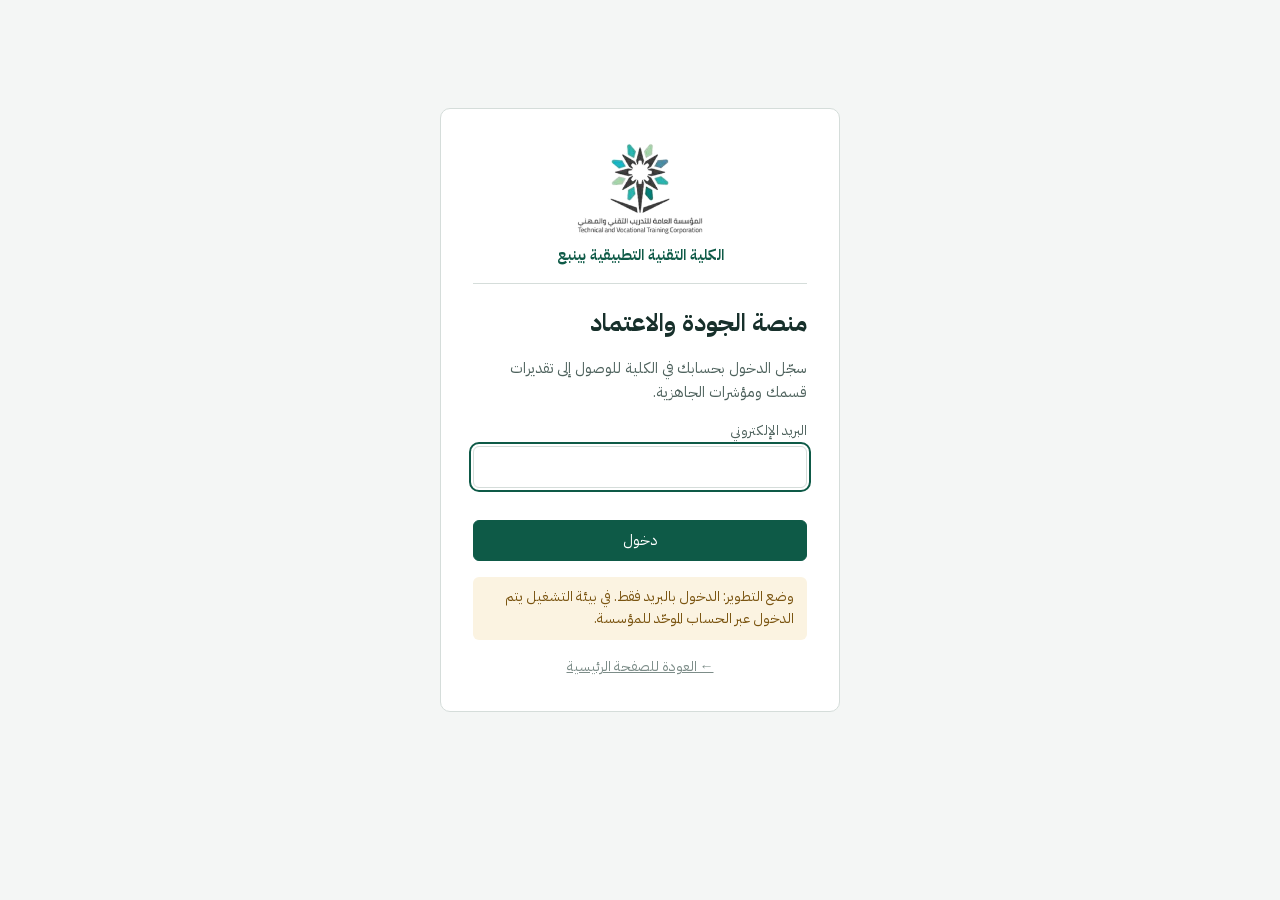
==== commit fb68ed87: "Post-login test pass: API fuzz, business-rule scenarios, deep UI test + fixes Tests (all green): 1,5" ====
--- a/frontend/index.html
+++ b/frontend/index.html
@@ -4,8 +4,7 @@
   <meta charset="utf-8">
   <meta name="viewport" content="width=device-width, initial-scale=1">
   <title>منصة الجودة والاعتماد</title>
-  <link rel="preconnect" href="https://fonts.googleapis.com">
-  <link rel="stylesheet" href="https://fonts.googleapis.com/css2?family=IBM+Plex+Sans+Arabic:wght@400;500;600&display=swap">
+  <link rel="stylesheet" href="css/fonts.css">
   <link rel="stylesheet" href="css/app.css">
 </head>
 <body>
--- a/frontend/css/fonts.css
+++ b/frontend/css/fonts.css
@@ -0,0 +1,13 @@
+/* خط IBM Plex Sans Arabic مستضاف داخل المنصة (لا يعتمد على Google Fonts — يعمل في الشبكات المقيّدة) */
+@font-face { font-family: 'IBM Plex Sans Arabic'; font-style: normal; font-weight: 400; font-display: swap;
+  src: url('../fonts/plex-arabic-arabic-400.woff2') format('woff2'); unicode-range: U+0600-06FF, U+0750-077F, U+0870-088E, U+0890-0891, U+0898-08E1, U+08E3-08FF, U+200C-200E, U+2010-2011, U+204F, U+2E41, U+FB50-FDFF, U+FE70-FE74, U+FE76-FEFC; }
+@font-face { font-family: 'IBM Plex Sans Arabic'; font-style: normal; font-weight: 500; font-display: swap;
+  src: url('../fonts/plex-arabic-arabic-500.woff2') format('woff2'); unicode-range: U+0600-06FF, U+0750-077F, U+0870-088E, U+0890-0891, U+0898-08E1, U+08E3-08FF, U+200C-200E, U+2010-2011, U+204F, U+2E41, U+FB50-FDFF, U+FE70-FE74, U+FE76-FEFC; }
+@font-face { font-family: 'IBM Plex Sans Arabic'; font-style: normal; font-weight: 600 700; font-display: swap;
+  src: url('../fonts/plex-arabic-arabic-700.woff2') format('woff2'); unicode-range: U+0600-06FF, U+0750-077F, U+0870-088E, U+0890-0891, U+0898-08E1, U+08E3-08FF, U+200C-200E, U+2010-2011, U+204F, U+2E41, U+FB50-FDFF, U+FE70-FE74, U+FE76-FEFC; }
+@font-face { font-family: 'IBM Plex Sans Arabic'; font-style: normal; font-weight: 400; font-display: swap;
+  src: url('../fonts/plex-arabic-latin-400.woff2') format('woff2'); unicode-range: U+0000-00FF, U+0131, U+0152-0153, U+02BB-02BC, U+02C6, U+02DA, U+02DC, U+0304, U+0308, U+0329, U+2000-206F, U+20AC, U+2122, U+2191, U+2193, U+2212, U+2215, U+FEFF, U+FFFD; }
+@font-face { font-family: 'IBM Plex Sans Arabic'; font-style: normal; font-weight: 500; font-display: swap;
+  src: url('../fonts/plex-arabic-latin-500.woff2') format('woff2'); unicode-range: U+0000-00FF, U+0131, U+0152-0153, U+02BB-02BC, U+02C6, U+02DA, U+02DC, U+0304, U+0308, U+0329, U+2000-206F, U+20AC, U+2122, U+2191, U+2193, U+2212, U+2215, U+FEFF, U+FFFD; }
+@font-face { font-family: 'IBM Plex Sans Arabic'; font-style: normal; font-weight: 600 700; font-display: swap;
+  src: url('../fonts/plex-arabic-latin-700.woff2') format('woff2'); unicode-range: U+0000-00FF, U+0131, U+0152-0153, U+02BB-02BC, U+02C6, U+02DA, U+02DC, U+0304, U+0308, U+0329, U+2000-206F, U+20AC, U+2122, U+2191, U+2193, U+2212, U+2215, U+FEFF, U+FFFD; }
--- a/frontend/css/app.css
+++ b/frontend/css/app.css
@@ -160,7 +160,10 @@
 .matrix-wrap { overflow-x: auto; }
 .matrix { display: grid; gap: 3px; align-items: center; }
 .matrix .rowlabel { font-size: .85rem; padding-inline-end: .75rem; white-space: nowrap; }
-.matrix .stdlabel { font-size: .75rem; color: var(--ink-3); border-top: 2px solid var(--ink-3); padding-top: .2rem; white-space: nowrap; overflow: hidden; }
+.matrix .stdlabel { font-size: .72rem; line-height: 1.3; font-weight: 600; color: var(--ink-2); border-top: 2px solid var(--ink-3); padding: .25rem .15rem 0; overflow: hidden; text-align: center; align-self: end; }
+.gap-item { display: flex; flex-direction: column; gap: .15rem; min-width: 0; }
+.gap-item a { line-height: 1.5; }
+.gap-verdict { white-space: nowrap; }
 .cell { width: 100%; aspect-ratio: 1; min-width: 14px; border: 0; border-radius: 2px; background: var(--c); cursor: pointer; padding: 0; }
 .cell.r-none { background: repeating-linear-gradient(45deg, #fff 0 3px, #E3E8E6 3px 5px); box-shadow: inset 0 0 0 1px var(--line); }
 .cell.gap-mark { box-shadow: inset 0 0 0 2px var(--ink); }
@@ -319,7 +322,16 @@
 .gauge .z-bad { stroke: var(--not-met); opacity: .18; } .gauge .z-mid { stroke: var(--partial); opacity: .22; }
 .gauge .z-good { stroke: var(--met); opacity: .3; }
 .gauge .z-val.t-good { stroke: var(--met); } .gauge .z-val.t-mid { stroke: var(--partial); } .gauge .z-val.t-bad { stroke: var(--not-met); }
-.gauge .needle { stroke: var(--ink); stroke-width: 3.5; stroke-linecap: round; } .gauge .hub { fill: var(--ink); }
+.gauge .needle { stroke: var(--ink); stroke-width: 3.5; stroke-linecap: round; transform-box: view-box; transform-origin: 100px 100px; transform: rotate(var(--a)); }
+.anim-item.play .gauge .needle { animation: needle-sweep 1.3s cubic-bezier(.3, 1.35, .5, 1) both; }
+.anim-item.play .gauge .z-val { stroke-dasharray: 100 100; animation: arc-draw 1.2s ease-out both; }
+.anim-item.play .ring .val { animation: ring-fill 1.2s ease-out both; }
+.anim-item.play .ring { animation: ring-pop .5s ease-out; }
+@keyframes needle-sweep { from { transform: rotate(0deg); } to { transform: rotate(var(--a)); } }
+@keyframes arc-draw { from { stroke-dashoffset: 100; } to { stroke-dashoffset: 0; } }
+@keyframes ring-fill { from { stroke-dasharray: 0 252; } }
+@keyframes ring-pop { 50% { transform: scale(1.06); } }
+@media print { .anim-item.play * { animation: none !important; } } .gauge .hub { fill: var(--ink); }
 .gauge .gl { font-size: 9px; fill: var(--ink-2); text-anchor: middle; }
 
 /* دوائر المعايير الفرعية */
@@ -478,3 +490,174 @@
 .due.soon { background: #FDF1D8; color: #9A6A0E; } .due.late { background: #FBE6E4; color: var(--not-met); }
 @media (max-width: 980px) { .cal-layout { grid-template-columns: 1fr; } }
 .cal-month { position: sticky; top: 1rem; }
+
+/* مجلدات الشواهد */
+.folder-btn { background: #EEF4FB; border-color: #C9DAF0; color: #1F4E8C; }
+.folder-row { gap: .6rem; margin-top: .3rem; }
+.fold-table td, .fold-table th { vertical-align: middle; }
+.fold-table .fold-std th, .fold-table .fold-root th { text-align: start; font-weight: 700; color: var(--ink); background: #F7FAF9; }
+.fold-sub { padding-inline-start: 1.6rem !important; }
+.fold-cell { display: flex; gap: .4rem; align-items: center; justify-content: flex-end; flex-wrap: wrap; }
+.linkish { background: none; border: 0; padding: 0; color: inherit; text-decoration: underline; cursor: pointer; text-align: start; }
+
+/* الأدلة والمستخدمون */
+.topbar a.brand { color: inherit; text-decoration: none; }
+.guide-grid { display: grid; grid-template-columns: repeat(auto-fill, minmax(300px, 1fr)); gap: .8rem; }
+.guide-card { display: flex; gap: .8rem; align-items: flex-start; border: 1px solid var(--line-2); border-radius: 12px; padding: .9rem; background: #fff; }
+.guide-card .row { margin-inline-start: auto; flex-wrap: nowrap; }
+.guide-body { flex: 1; min-width: 0; } .guide-body h3 { font-size: .98rem; margin-bottom: .2rem; }
+.guide-ic { width: 44px; height: 44px; flex: none; border-radius: 12px; display: grid; place-items: center; background: #E8F3EF; font-size: 1.2rem; }
+.guide-ic.pdf { background: #FDECEA; color: #B42318; font-weight: 700; font-size: .78rem; }
+.guide-form { display: grid; grid-template-columns: repeat(auto-fit, minmax(200px, 1fr)); gap: .6rem; align-items: center; margin-bottom: .4rem; }
+.users-table td { vertical-align: top; }
+.users-table tr.inactive td { opacity: .55; }
+.role-chip { display: inline-flex; align-items: center; gap: .3rem; background: var(--primary-soft); color: var(--primary); border-radius: 999px; padding: .1rem .3rem .1rem .7rem; font-size: .8rem; font-weight: 600; }
+.role-chip button { border: 0; background: rgba(0,0,0,.08); border-radius: 50%; width: 1.3rem; height: 1.3rem; cursor: pointer; line-height: 1; color: inherit; }
+.panel > header input { max-width: 260px; border: 1px solid var(--line); border-radius: var(--radius); padding: .4rem .6rem; }
+
+/* أعمال الجودة */
+.qw-tabs { display: flex; gap: .4rem; margin: 1rem 0; border-bottom: 1px solid var(--line); }
+.qw-tabs button { background: none; border: 0; border-bottom: 3px solid transparent; padding: .55rem 1rem; font: inherit; font-weight: 600; color: var(--ink-2); cursor: pointer; }
+.qw-tabs button.on { color: #0F5C4A; border-bottom-color: #148A6E; }
+.qw-weeks { display: flex; flex-direction: column; gap: 1rem; }
+.qw-week { display: grid; grid-template-columns: 4.6rem 1fr; gap: .8rem; align-items: start; }
+.qw-wk { position: sticky; top: .5rem; background: linear-gradient(160deg, #0F5C4A, #148A6E); color: #fff; border-radius: 14px; padding: .6rem .3rem; text-align: center; display: flex; flex-direction: column; }
+.qw-wk b { font-size: 1.6rem; line-height: 1.1; } .qw-wk span { font-size: .68rem; opacity: .9; }
+.qw-list { display: flex; flex-direction: column; gap: .6rem; }
+.qw-task { display: flex; gap: .8rem; align-items: flex-start; background: #fff; border: 1px solid #E3EDE9; border-inline-start: 5px solid #9FB8B0; border-radius: 12px; padding: .8rem; }
+.qw-task.s-approved, .qw-task.s-na { border-inline-start-color: var(--met); } .qw-task.s-submitted { border-inline-start-color: #2B6CB0; }
+.qw-task.s-overdue, .qw-task.s-returned { border-inline-start-color: var(--not-met); } .qw-task.s-pending { border-inline-start-color: var(--partial); }
+.qw-due { width: 3.2rem; flex: none; text-align: center; background: #F3F8F6; border-radius: 10px; padding: .35rem 0; display: flex; flex-direction: column; }
+.qw-due b { font-size: 1.35rem; line-height: 1.1; color: #0F5C4A; } .qw-due span { font-size: .7rem; color: var(--ink-2); }
+.qw-body { flex: 1; min-width: 0; display: flex; flex-direction: column; gap: .35rem; }
+.qw-body h3 { margin: 0; font-size: .97rem; line-height: 1.6; } .qw-body p { margin: 0; font-size: .8rem; }
+.qw-meta { display: flex; gap: .5rem; flex-wrap: wrap; align-items: center; font-size: .78rem; }
+.qw-meta .chip { white-space: normal; }
+.qw-links { display: flex; gap: .35rem; flex-wrap: wrap; }
+.qw-sub-chip { background: #E8F3EF; color: #0F5C4A; border: 1px solid #CFE5DD; border-radius: 999px; padding: .05rem .6rem; font-size: .75rem; font-weight: 600; }
+.qw-mine { display: flex; gap: .5rem; align-items: center; flex-wrap: wrap; margin-top: .2rem; }
+.qw-return { color: var(--not-met); font-size: .8rem; }
+.qw-depts { display: flex; gap: .35rem; flex-wrap: wrap; margin-top: .2rem; }
+.qw-dot { border: 1px solid #E3EDE9; background: #F7FAF9; border-radius: 9px; padding: .2rem .5rem; font: inherit; font-size: .74rem; cursor: pointer; display: flex; gap: .35rem; align-items: center; }
+.qw-dot i { font-style: normal; font-weight: 700; border-radius: 99px; padding: 0 .4rem; }
+.qw-dot.st-done i { background: #E3F4EA; color: var(--met); } .qw-dot.st-upcoming i { background: #E6EFFA; color: #2B6CB0; }
+.qw-dot.st-overdue i { background: #FBE6E4; color: var(--not-met); } .qw-dot.st-soon i { background: #FDF1D8; color: #9A6A0E; }
+.qw-tools { display: flex; flex-direction: column; gap: .3rem; flex: none; }
+dialog:has(.qw-form) { width: min(40rem, 94vw); }
+.qw-form { min-width: 0; }
+.qw-form .input { width: 100%; box-sizing: border-box; }
+.qw-tip { background: #EEF6F3; border-radius: 8px; padding: .5rem .7rem; font-size: .82rem; color: #0F5C4A; margin: 0; }
+.qw-na { display: flex; gap: .4rem; align-items: center; font-size: .9rem; } .qw-na small { color: var(--ink-2); }
+.qw-tree { max-height: 52vh; overflow: auto; border: 1px solid var(--line); border-radius: 10px; padding: .4rem .7rem; }
+.qw-std { margin: .7rem 0 .3rem; font-size: .85rem; color: #0F5C4A; }
+.qw-sub summary { cursor: pointer; padding: .25rem 0; font-weight: 600; font-size: .88rem; }
+.qw-req { display: flex; gap: .45rem; align-items: flex-start; padding: .2rem 0 .2rem 0; padding-inline-start: 1.4rem; font-size: .83rem; line-height: 1.6; }
+.qw-map-sum { display: grid; grid-template-columns: repeat(auto-fit, minmax(180px, 1fr)); gap: .8rem; margin-bottom: .8rem; }
+.qw-map-sum div { background: #F3F8F6; border-radius: 12px; padding: .7rem 1rem; display: flex; flex-direction: column; }
+.qw-map-sum b { font-size: 1.7rem; color: #0F5C4A; } .qw-map-sum span { font-size: .82rem; color: var(--ink-2); }
+.qw-map td { vertical-align: top; font-size: .84rem; } .qw-map tr.on td:first-child { font-weight: 700; color: #0F5C4A; }
+.qw-map .qw-std-row th { background: #0F5C4A; color: #fff; text-align: start; font-size: .9rem; padding: .5rem .8rem; }
+.qw-tlist, .qw-rlist { margin: 0; padding-inline-start: 1rem; } .qw-tlist li, .qw-rlist li { margin: .15rem 0; line-height: 1.6; }
+.qw-rlist li.hit { background: #E3F4EA; border-radius: 6px; padding: 0 .3rem; }
+.qw-w { color: #0F5C4A; font-weight: 700; font-size: .75rem; white-space: nowrap; }
+@media (max-width: 640px) { .qw-week { grid-template-columns: 1fr; } .qw-wk { position: static; flex-direction: row; gap: .5rem; justify-content: center; } .qw-task { flex-wrap: wrap; } .qw-tools { flex-direction: row; } }
+.qw-form-link { display: flex; gap: .5rem; align-items: center; flex-wrap: wrap; background: #F3F8F6; border: 1px dashed #BFD9CF; border-radius: 9px; padding: .35rem .6rem; font-size: .8rem; }
+
+/* تقارير الكلية */
+.cr-layout { display: grid; grid-template-columns: 270px 1fr; gap: 1rem; margin-top: 1rem; align-items: start; }
+.cr-side { padding: .6rem; position: sticky; top: .5rem; }
+.cr-side h4 { margin: .7rem .4rem .3rem; font-size: .8rem; color: #0F5C4A; }
+.cr-side a { display: block; padding: .45rem .6rem; border-radius: 8px; font-size: .84rem; color: var(--ink); text-decoration: none; line-height: 1.5; }
+.cr-side a:hover { background: #F3F8F6; } .cr-side a.on { background: #E3F1EC; color: #0F5C4A; font-weight: 700; }
+.cr-head { display: flex; justify-content: space-between; gap: 1rem; align-items: flex-start; flex-wrap: wrap; }
+.cr-head h2 { margin: 0 0 .25rem; font-size: 1.1rem; } .cr-head p { margin: 0; font-size: .82rem; }
+.cr-depts { display: flex; gap: .4rem; flex-wrap: wrap; margin: .8rem 0; }
+.cr-dept { border-radius: 999px; padding: .15rem .7rem; font-size: .76rem; font-weight: 600; }
+.cr-dept.ok { background: #E3F4EA; color: var(--met); } .cr-dept.no { background: #FDF1D8; color: #9A6A0E; }
+.cr-table th { font-size: .74rem; line-height: 1.5; vertical-align: bottom; } .cr-table td { font-size: .82rem; vertical-align: top; }
+.cr-total td { font-weight: 700; background: #E8F3EF; }
+@media (max-width: 900px) { .cr-layout { grid-template-columns: 1fr; } .cr-side { position: static; } }
+.qw-patt { display: flex; justify-content: space-between; align-items: center; gap: .8rem; flex-wrap: wrap; border-radius: 12px; padding: .7rem 1rem; margin-top: 1rem; font-size: .86rem; }
+.qw-patt.off { background: #F6F4EE; border: 1px solid #E6DFC8; } .qw-patt.on { background: #E8F4EF; border: 1px solid #BFDCD0; }
+.qw-task.is-off { opacity: .6; border-inline-start-color: #C9D3D0; }
+.cr-visit { display: grid; grid-template-columns: repeat(auto-fit, minmax(140px, 1fr)); gap: .5rem; margin: .4rem 0 1rem; padding: .7rem; background: #F3F8F6; border-radius: 10px; }
+
+/* شريط المنصة: الشعار يميناً، القوائم في الوسط على صفين، الدورة والمستخدم يساراً */
+.topbar { display: grid; grid-template-columns: auto 1fr auto; align-items: center; gap: .6rem 1.25rem; }
+.topbar .brand { margin-inline-end: 0; }
+.topbar nav { display: flex; flex-direction: column; align-items: center; gap: .3rem; min-width: 0; }
+.topbar .nav-row { display: flex; flex-wrap: wrap; justify-content: center; gap: .2rem; }
+.topbar .top-side { display: flex; flex-direction: column; align-items: flex-end; gap: .4rem; }
+@media (max-width: 1200px) {
+  .topbar { grid-template-columns: 1fr auto; }
+  .topbar nav { grid-column: 1 / -1; grid-row: 2; }
+}
+
+/* إبراز عناصر القائمة: توهج خفيف عند المرور، وبروز للعنصر المختار */
+.topbar nav a { position: relative; opacity: .85; transition: background .2s, box-shadow .25s, transform .2s, opacity .2s; }
+.topbar nav a:hover { opacity: 1; background: rgba(255,255,255,.12); box-shadow: 0 0 14px rgba(160, 255, 220, .25); transform: translateY(-1px); }
+.topbar nav a[aria-current="page"] { opacity: 1; font-weight: 700; background: rgba(255,255,255,.2);
+  box-shadow: 0 0 0 1px rgba(255,255,255,.28), 0 0 18px rgba(120, 240, 200, .45), inset 0 -2px 0 #F2C94C; }
+.topbar nav a:active { transform: scale(.97); }
+
+/* سير العملية التدريبية */
+.tr-kpis { display: grid; grid-template-columns: repeat(auto-fit, minmax(150px, 1fr)); gap: .7rem; margin: 1rem 0 .6rem; }
+.tr-kpi { background: #fff; border: 1px solid #E3EDE9; border-top: 4px solid #B9CBC6; border-radius: 12px; padding: .7rem .9rem; display: flex; flex-direction: column; }
+.tr-kpi small { color: var(--ink-2); font-size: .78rem; } .tr-kpi b { font-size: 1.6rem; line-height: 1.25; } .tr-kpi span { font-size: .74rem; color: var(--ink-2); }
+.tr-kpi.att { border-top-color: #009C8C; } .tr-kpi.rec { border-top-color: #B7791F; }
+.tr-kpi.bad { border-top-color: #C2463D; } .tr-kpi.bad b { color: #C2463D; } .tr-kpi.warn { border-top-color: #B7791F; } .tr-kpi.warn b { color: #9A6A0E; }
+.tr-thr { display: flex; gap: .5rem; align-items: center; flex-wrap: wrap; font-size: .85rem; margin-bottom: 1rem; }
+.tr-thr input { width: 4.2rem; padding: .2rem .4rem; border: 1px solid var(--line); border-radius: 6px; }
+.tr-thr .btn:first-of-type { margin-inline-start: auto; }
+.tr-chart { width: 100%; height: auto; }
+.tr-chart .grid { stroke: #E8EFED; } .tr-chart .target { stroke: #C2463D; stroke-width: 1.5; stroke-dasharray: 5 4; }
+.tr-chart .tick { font-size: 11px; fill: #7A8A88; } .tr-chart .lbl { font-size: 12px; fill: #2E3B3A; font-weight: 600; }
+.tr-chart .val { font-size: 11px; fill: #3B4544; } .tr-chart rect:hover, .tr-chart circle:hover { opacity: .8; }
+.tr-legend { margin: 0 0 .4rem; } .tr-legend .cell { width: 12px; height: 12px; border-radius: 3px; display: inline-block; }
+.tr-bad { color: #C2463D; font-weight: 700; }
+.tr-follow { max-height: 420px; overflow: auto; }
+.tr-mini { display: flex; gap: .6rem; flex-wrap: wrap; } .tr-mini span { background: #F3F8F6; border-radius: 8px; padding: .3rem .6rem; font-size: .85rem; }
+dialog:has(.tr-wide) { width: min(56rem, 96vw); }
+.tr-map td select { min-width: 12rem; }
+.tr-enr h3 { font-size: 1rem; margin: 1rem 0 .4rem; } .tr-prog { max-width: 900px; }
+.tr-maptools { display: flex; gap: .5rem; flex-wrap: wrap; margin: .5rem 0; } .tr-maptools .input { flex: 1 1 12rem; width: auto; }
+.tr-map { max-height: 55vh; overflow: auto; } .tr-map tr.pending td { background: #FFFBF0; } .tr-map td small { margin-inline-start: .4rem; }
+
+/* هوية المؤسسة: الشعار على بطاقة بيضاء وتحته اسم الكلية */
+.topbar .brand { align-items: center; gap: .3rem; }
+.topbar .org-logo { display: block; background: #fff; border-radius: 9px; padding: 4px 9px; }
+.topbar .org-logo img { display: block; height: 30px; width: auto; }
+.topbar .brand > span:last-child { font-size: .78rem; font-weight: 600; opacity: .95; }
+.login-brand { display: flex; flex-direction: column; align-items: center; gap: .4rem; padding-bottom: 1rem; margin-bottom: .5rem; border-bottom: 1px solid var(--line, #e3ecea); }
+.login-brand img { height: 96px; width: auto; }
+.login-brand span { font-weight: 700; color: var(--primary); }
+.topbar .brand > .org-logo { opacity: 1; }
+.topbar .org-logo img { height: 62px; }
+.topbar .org-logo { padding: 3px 7px; }
+@media (max-width: 700px) {
+  .topbar { grid-template-columns: 1fr; padding: .6rem 1rem; }
+  .topbar .brand { align-items: center; }
+  .topbar .top-side { flex-direction: row; justify-content: space-between; align-items: center; width: 100%; }
+  .topbar .top-side select { max-width: 60vw; }
+  .topbar nav { grid-row: auto; }
+}
+
+/* الشعار بلا خلفية: نسخة فاتحة على الشريط الأخضر */
+.topbar .org-logo { background: none; padding: 0; border-radius: 0; box-shadow: none; }
+
+.fold-names { margin: .5rem 0; } .fold-names summary { cursor: pointer; font-weight: 600; padding: .3rem 0; }
+.fold-grid { display: grid; grid-template-columns: repeat(auto-fill, minmax(17rem, 1fr)); gap: .5rem .9rem; margin-top: .5rem; }
+.fold-grid label { display: flex; flex-direction: column; gap: .15rem; }
+
+/* نطاق المتطلبات كصفحة انطلاق: المتطلب رابط لإكمال مهمته */
+a.sreq-text { display: block; color: var(--ink); text-decoration: none; margin: .2rem 0; border-radius: 6px; }
+a.sreq-text:hover { color: var(--primary); text-decoration: underline; }
+.sreq-links, .ssub-forms { display: flex; flex-wrap: wrap; gap: .35rem; margin-top: .3rem; align-items: center; }
+.ssub-forms { padding: .5rem .9rem 0; }
+.task-link { font-size: .8rem; padding: .2rem .6rem; border-radius: 999px; border: 1px solid #D6E6E1; background: #F7FBF9; color: var(--primary); text-decoration: none; }
+.task-link:hover { background: var(--primary); color: #fff; border-color: var(--primary); }
+.task-link.t-form { border-color: #CFE3F0; background: #F3F8FC; color: #2B6A8F; }
+.task-link.t-minutes { border-color: #EADFC6; background: #FCF8EF; color: #8A5A12; }
+
+.pdf-btn { border-color: #126C66; color: #126C66; font-weight: 600; }
+.xlsx-btn { border-color:#1D6F42; color:#1D6F42; font-weight:600; }
